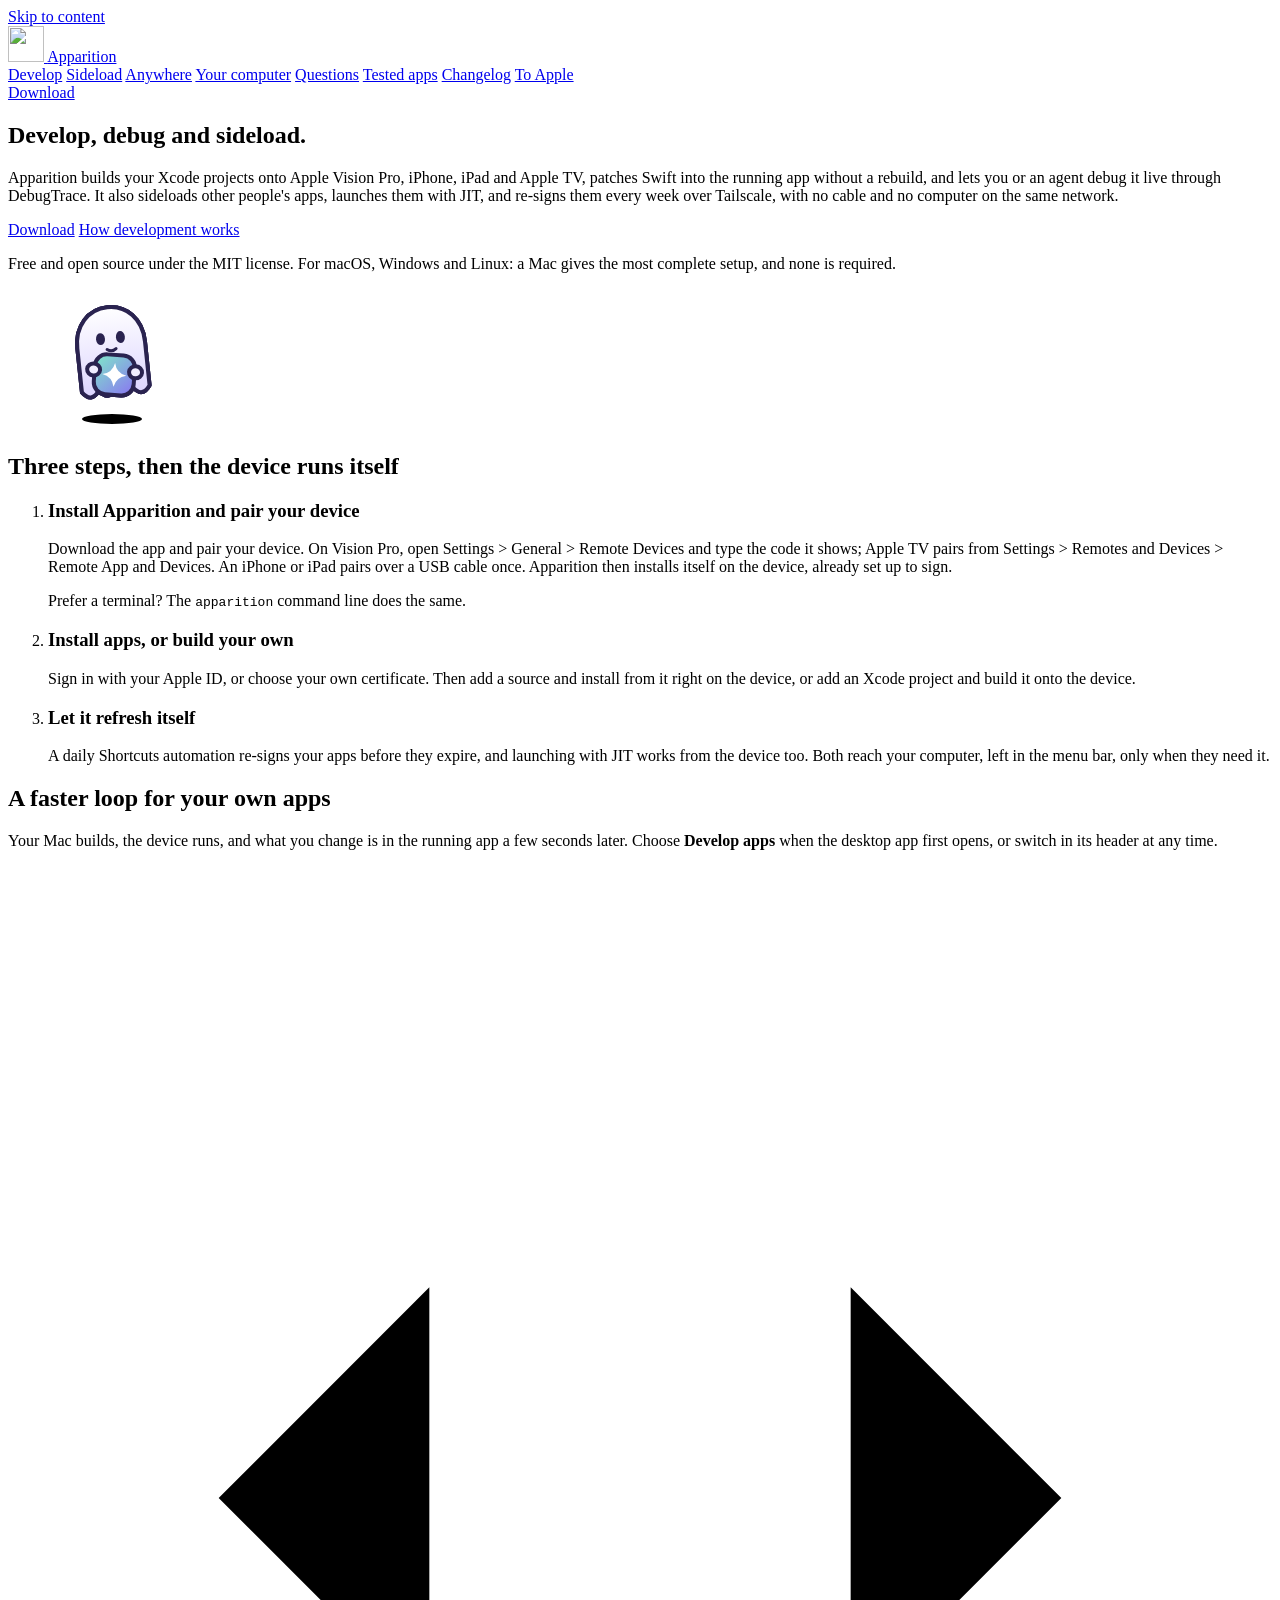
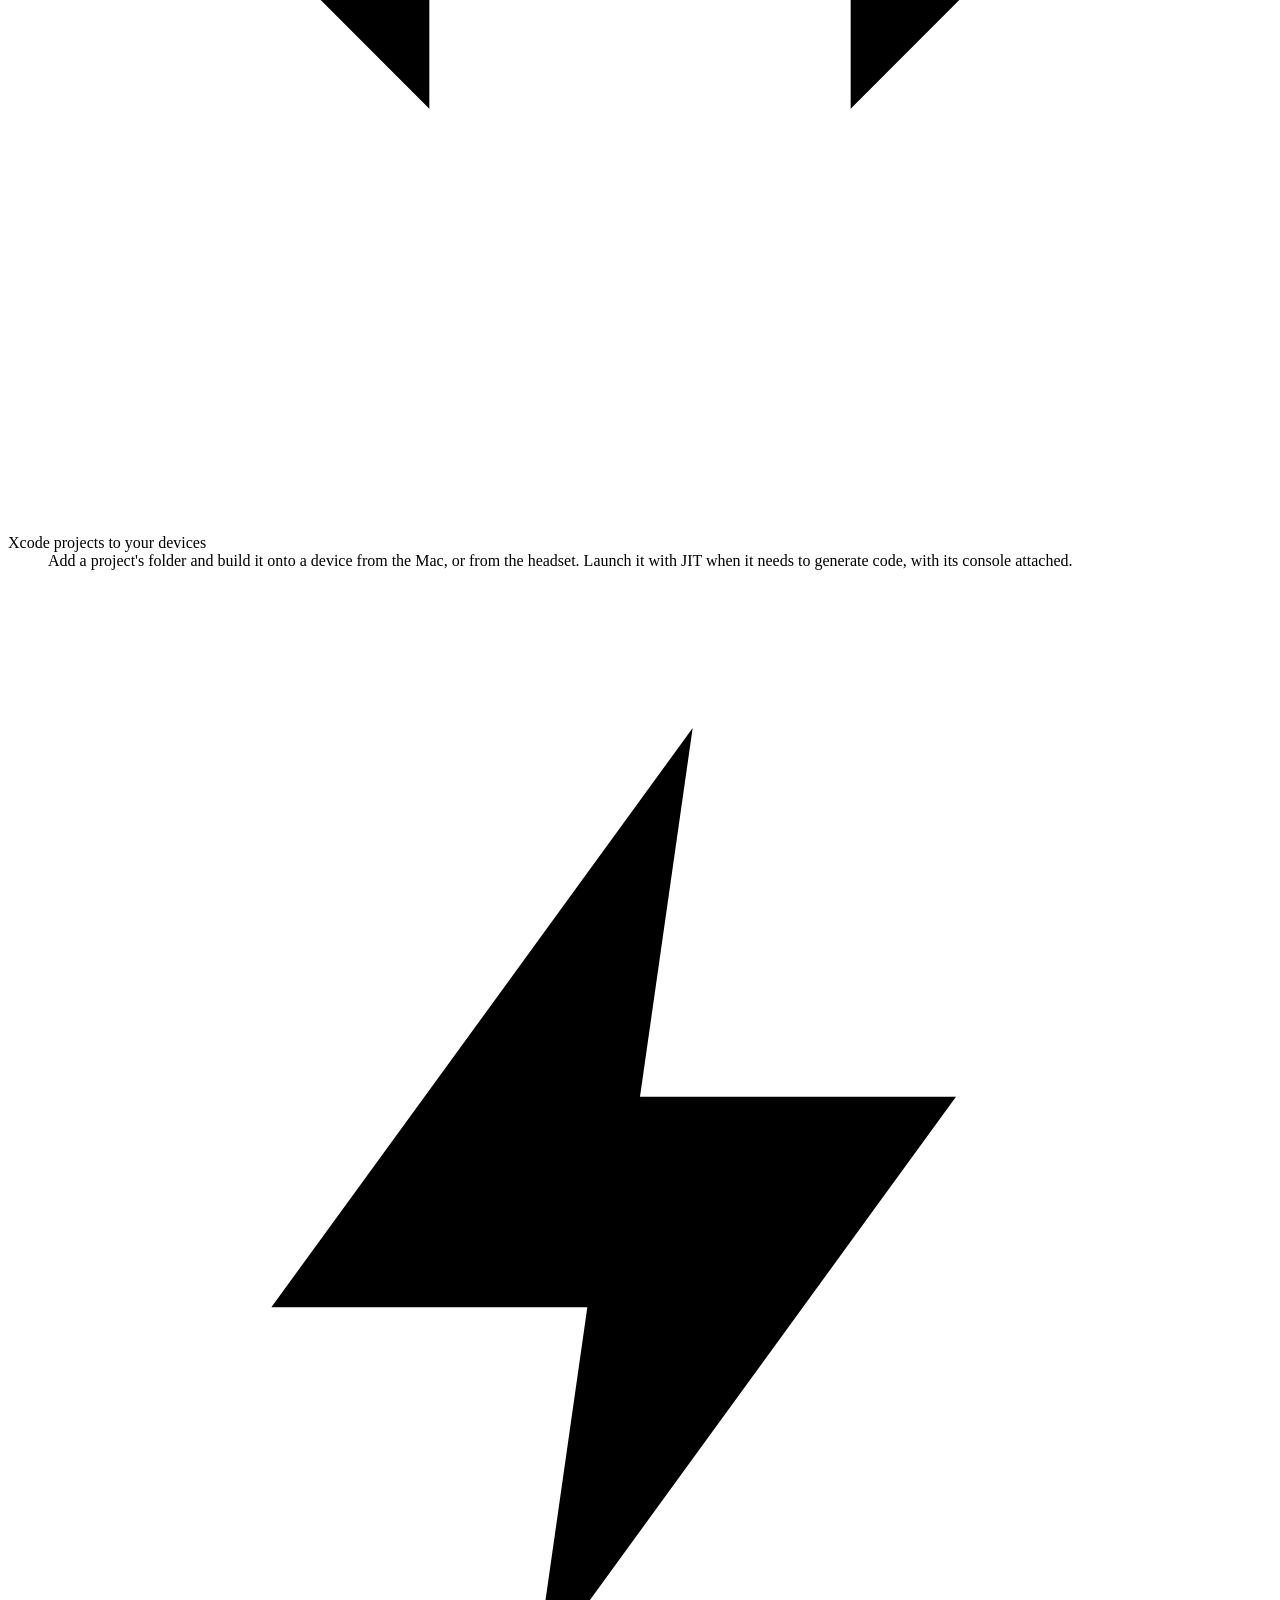
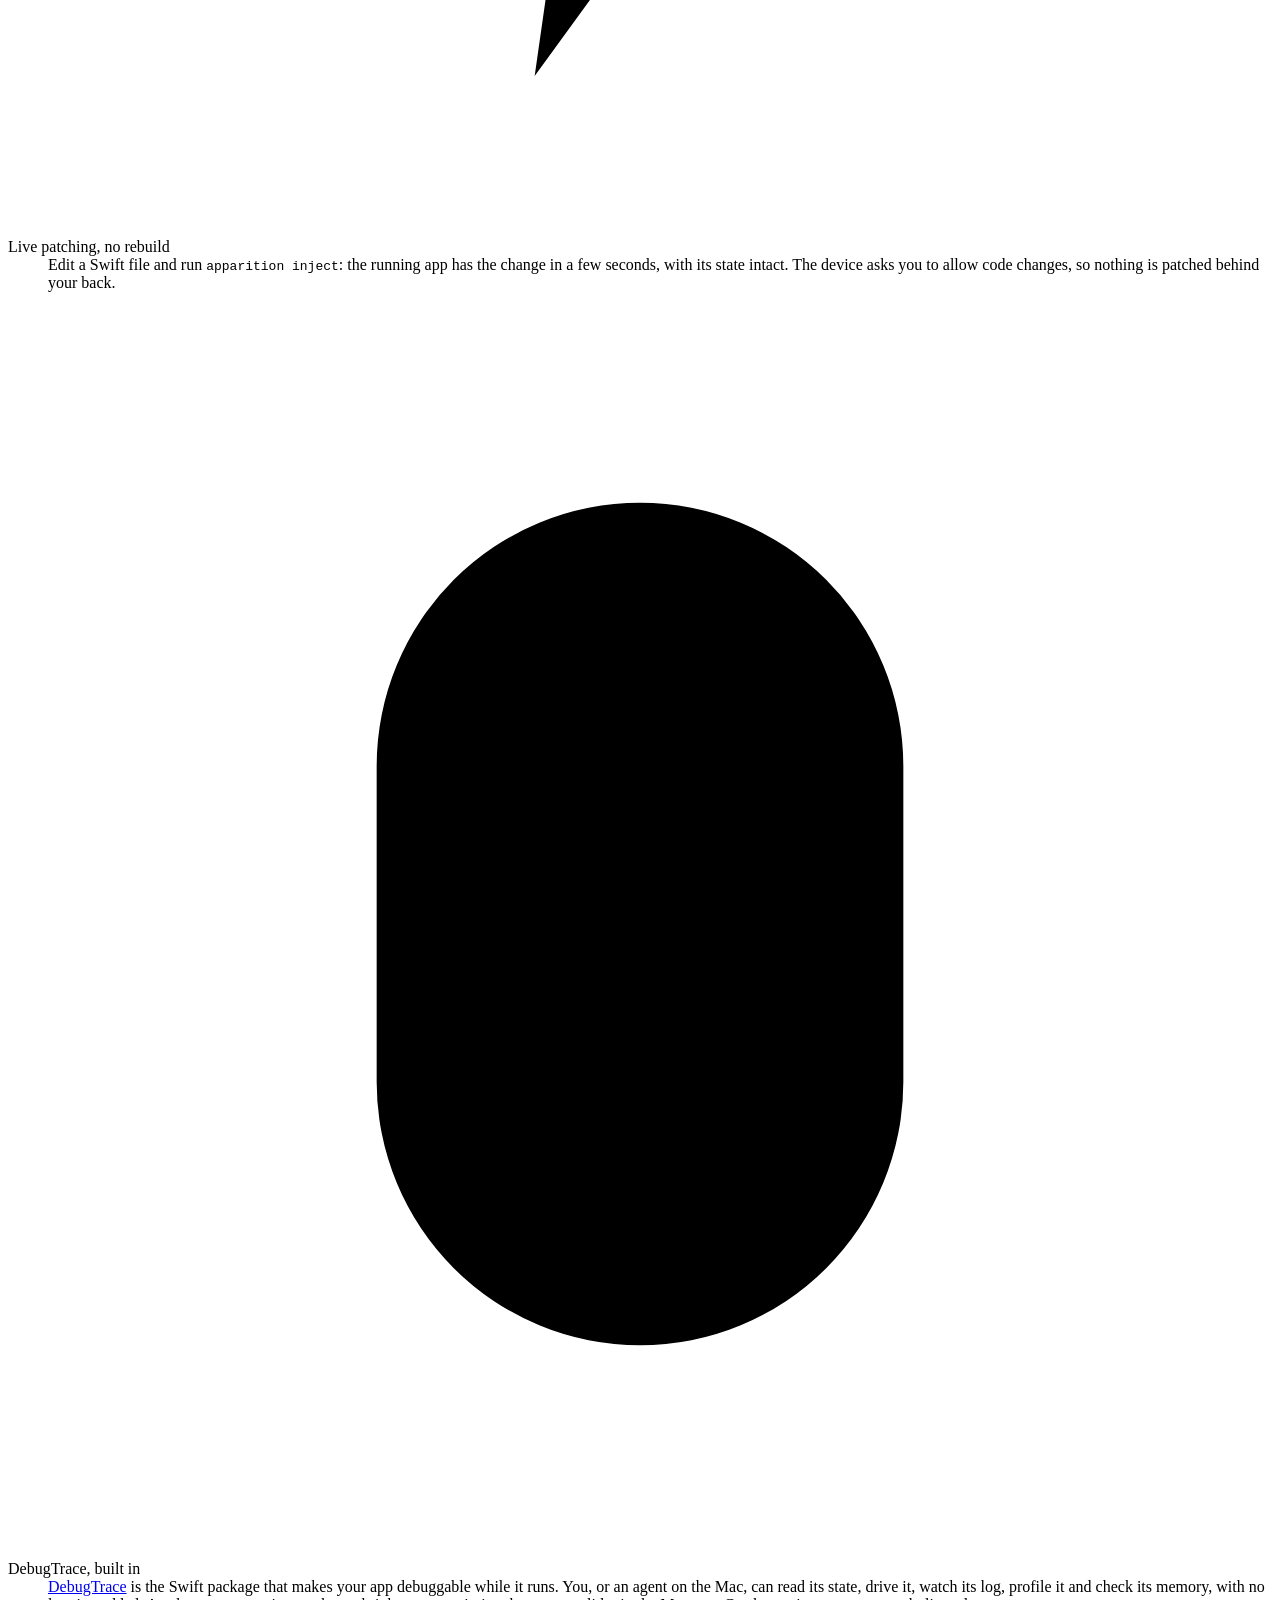
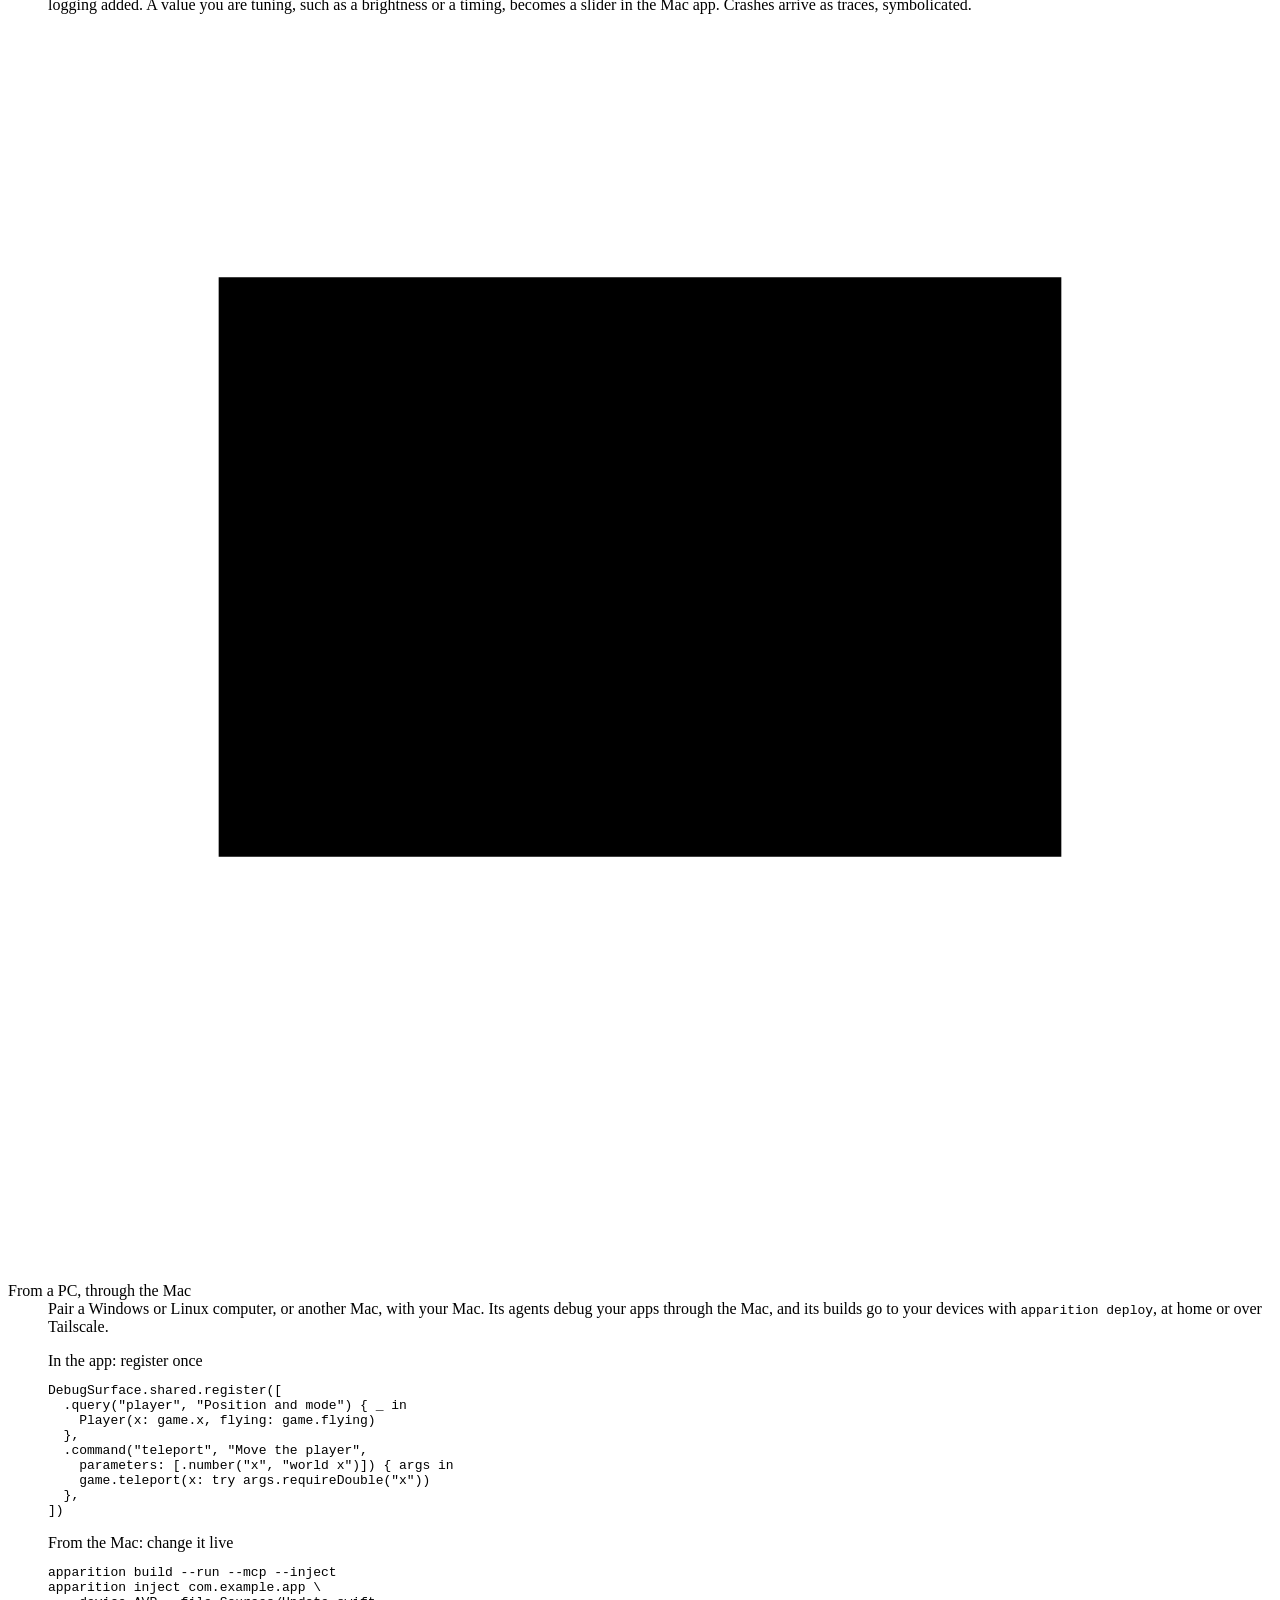
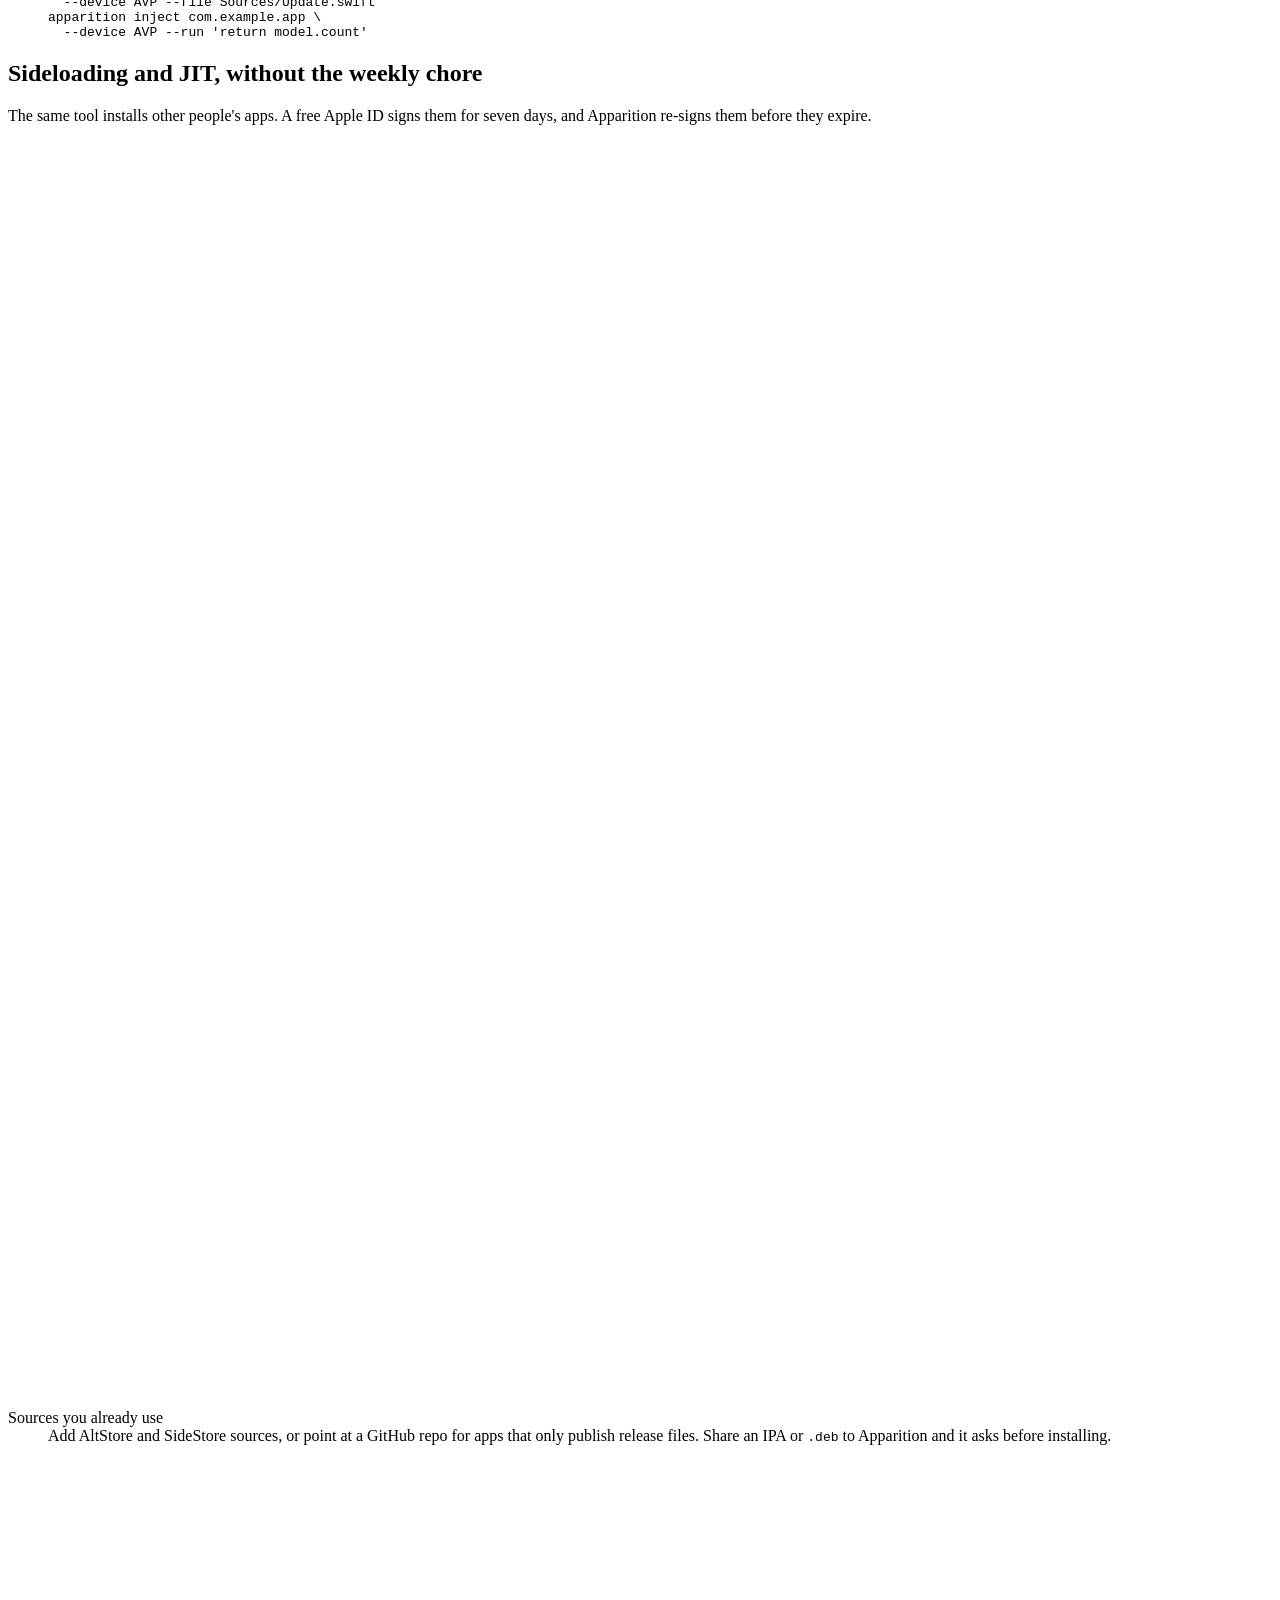
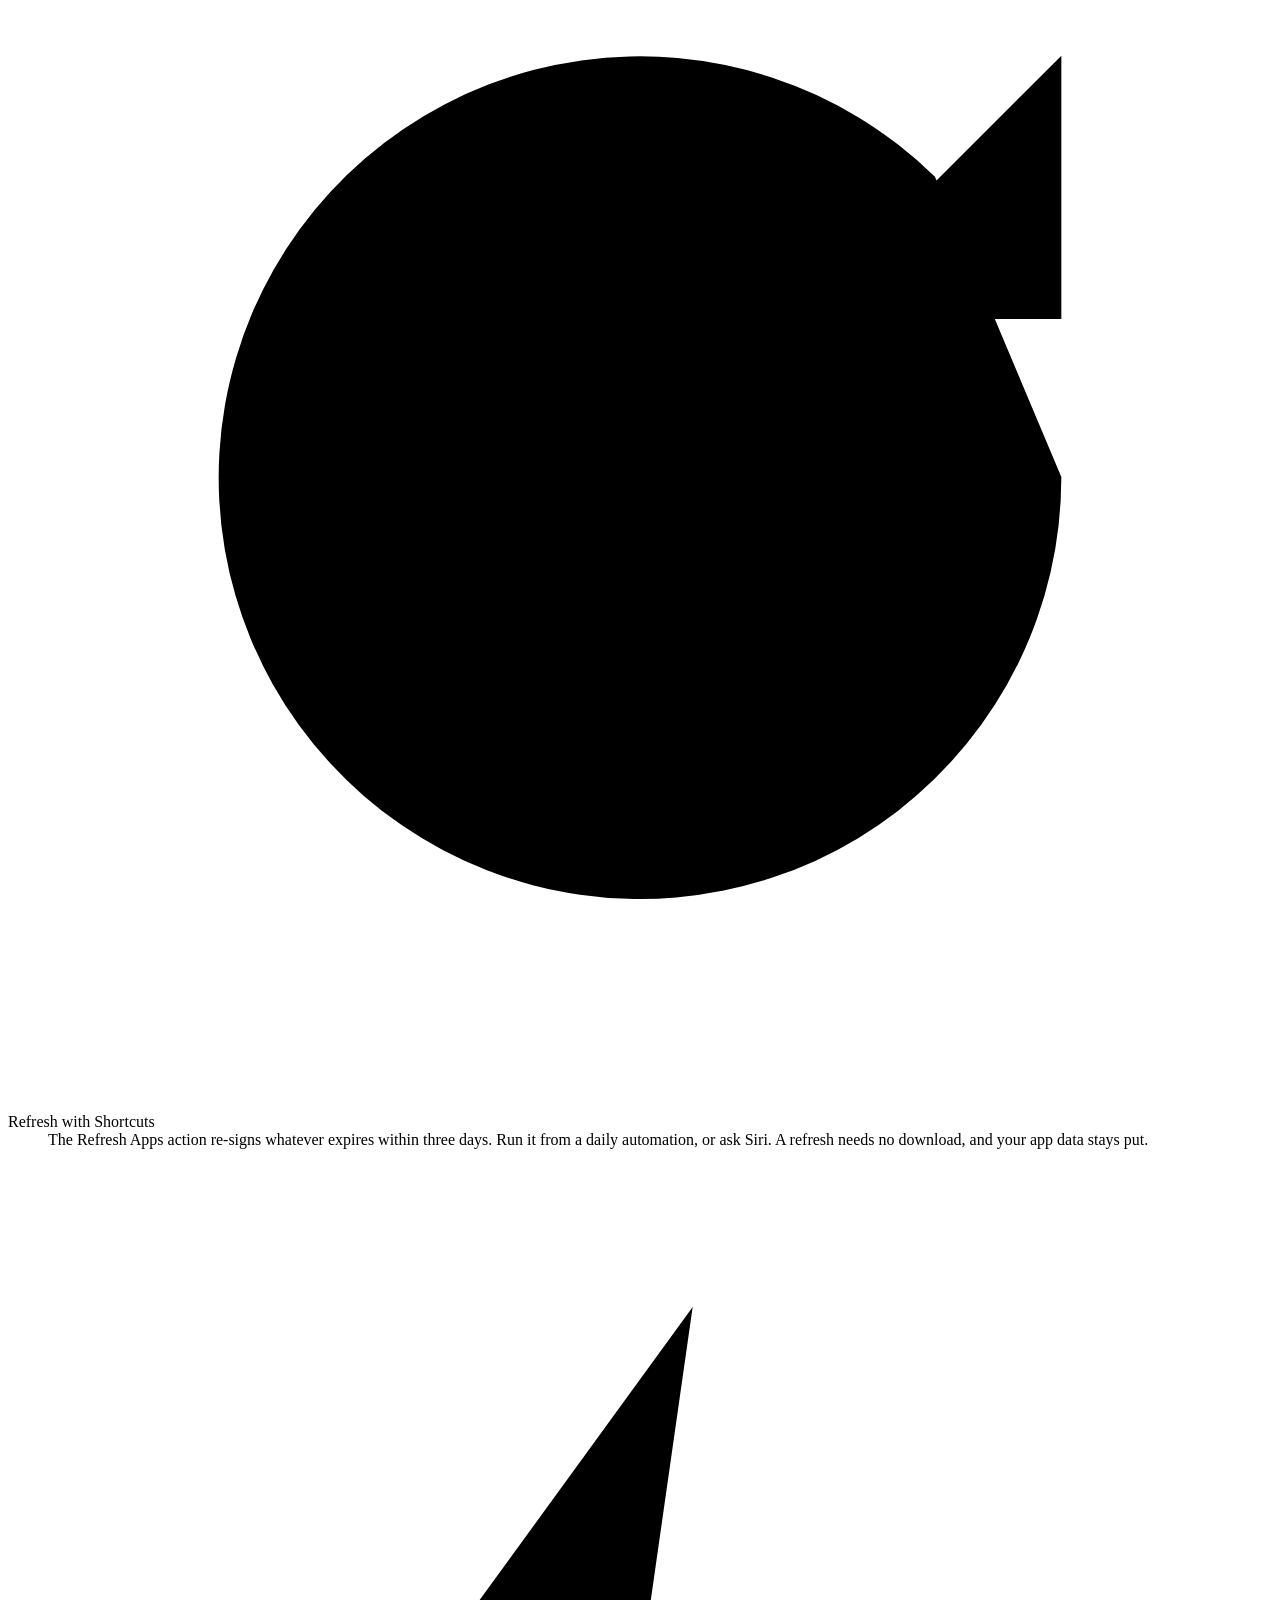
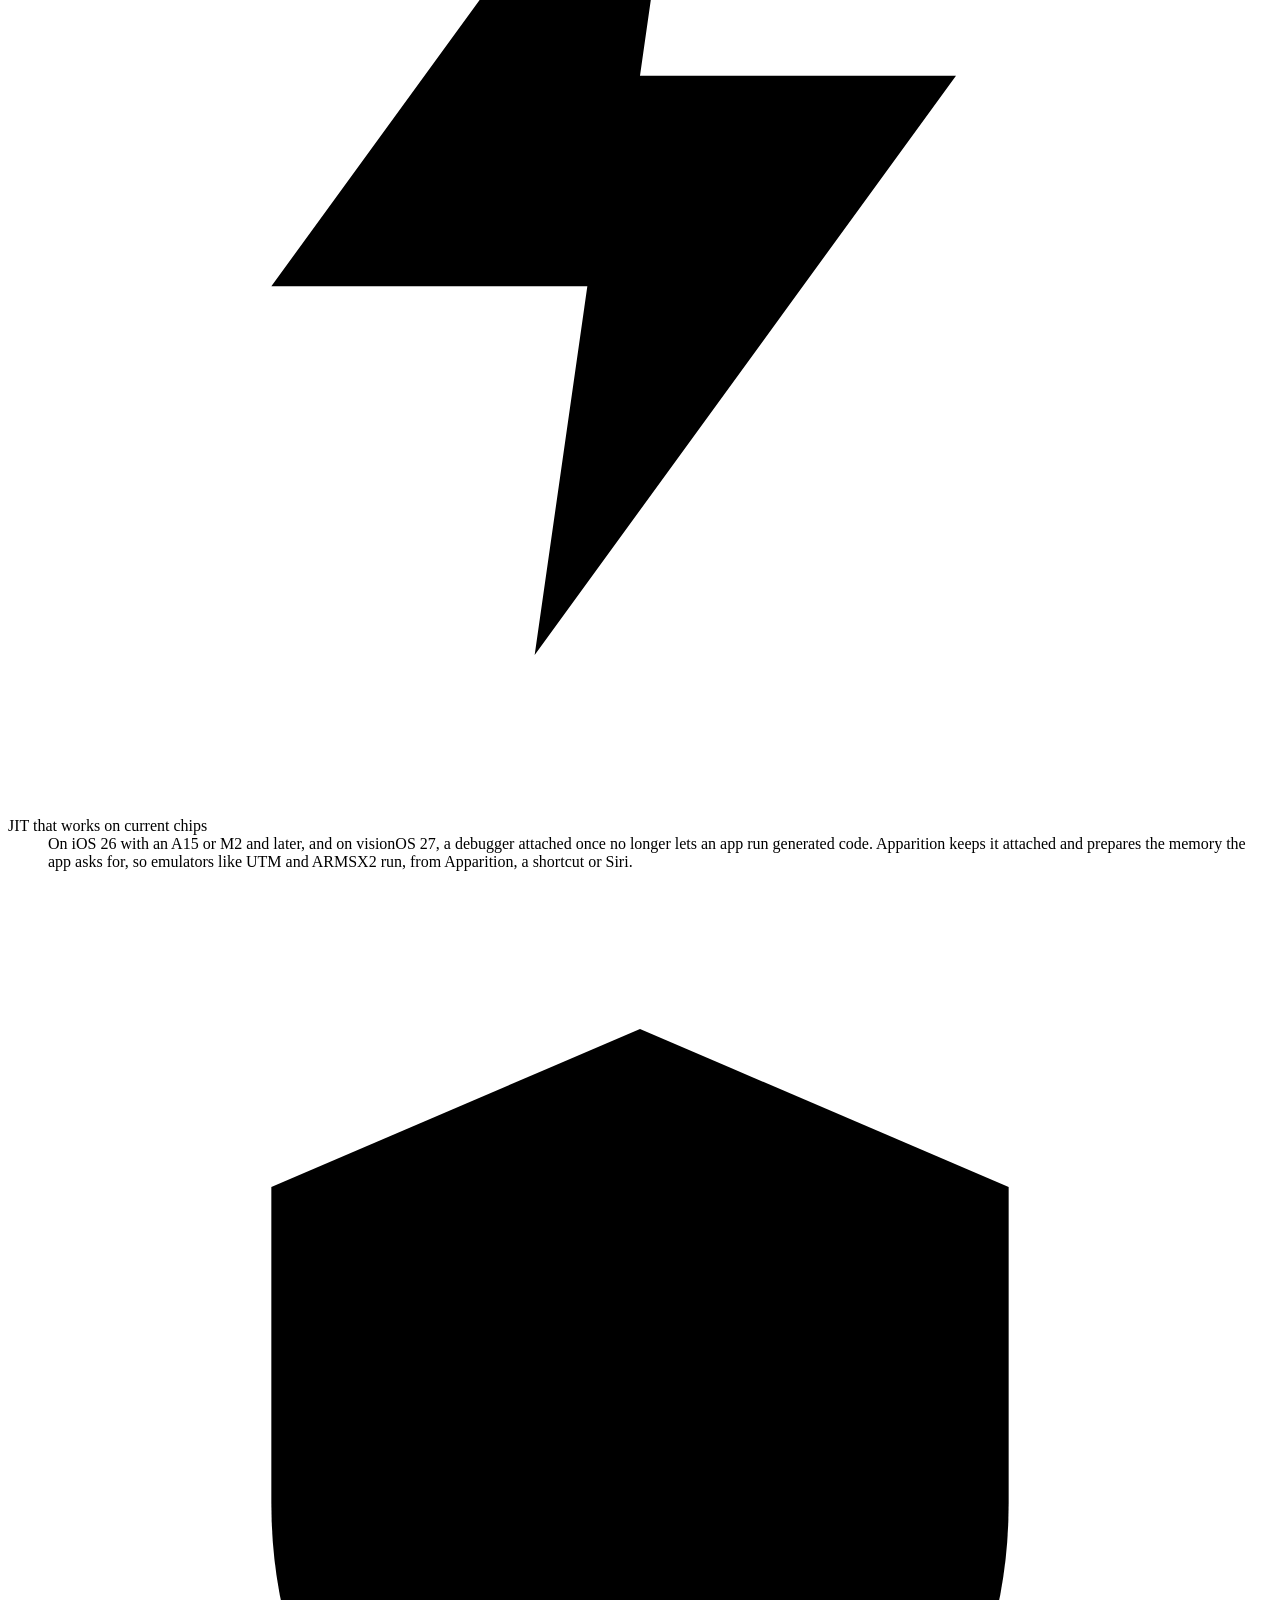
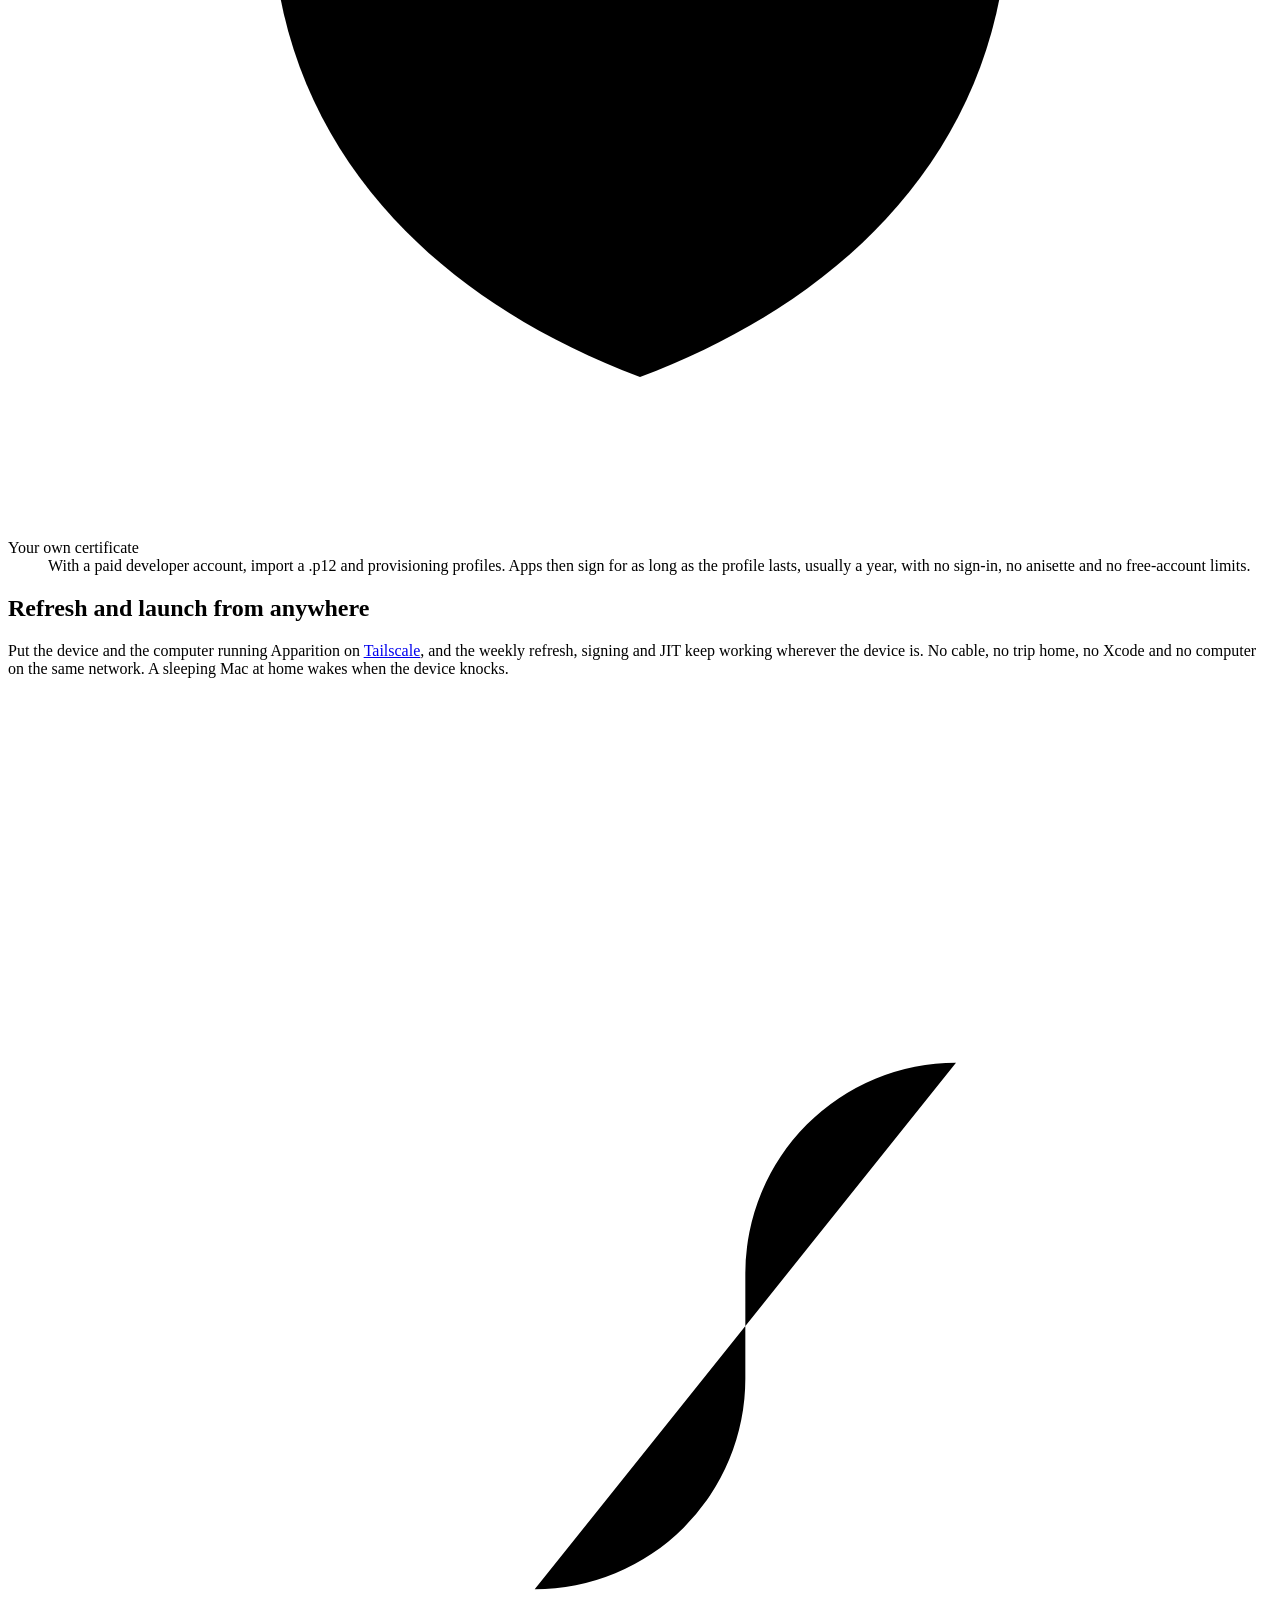
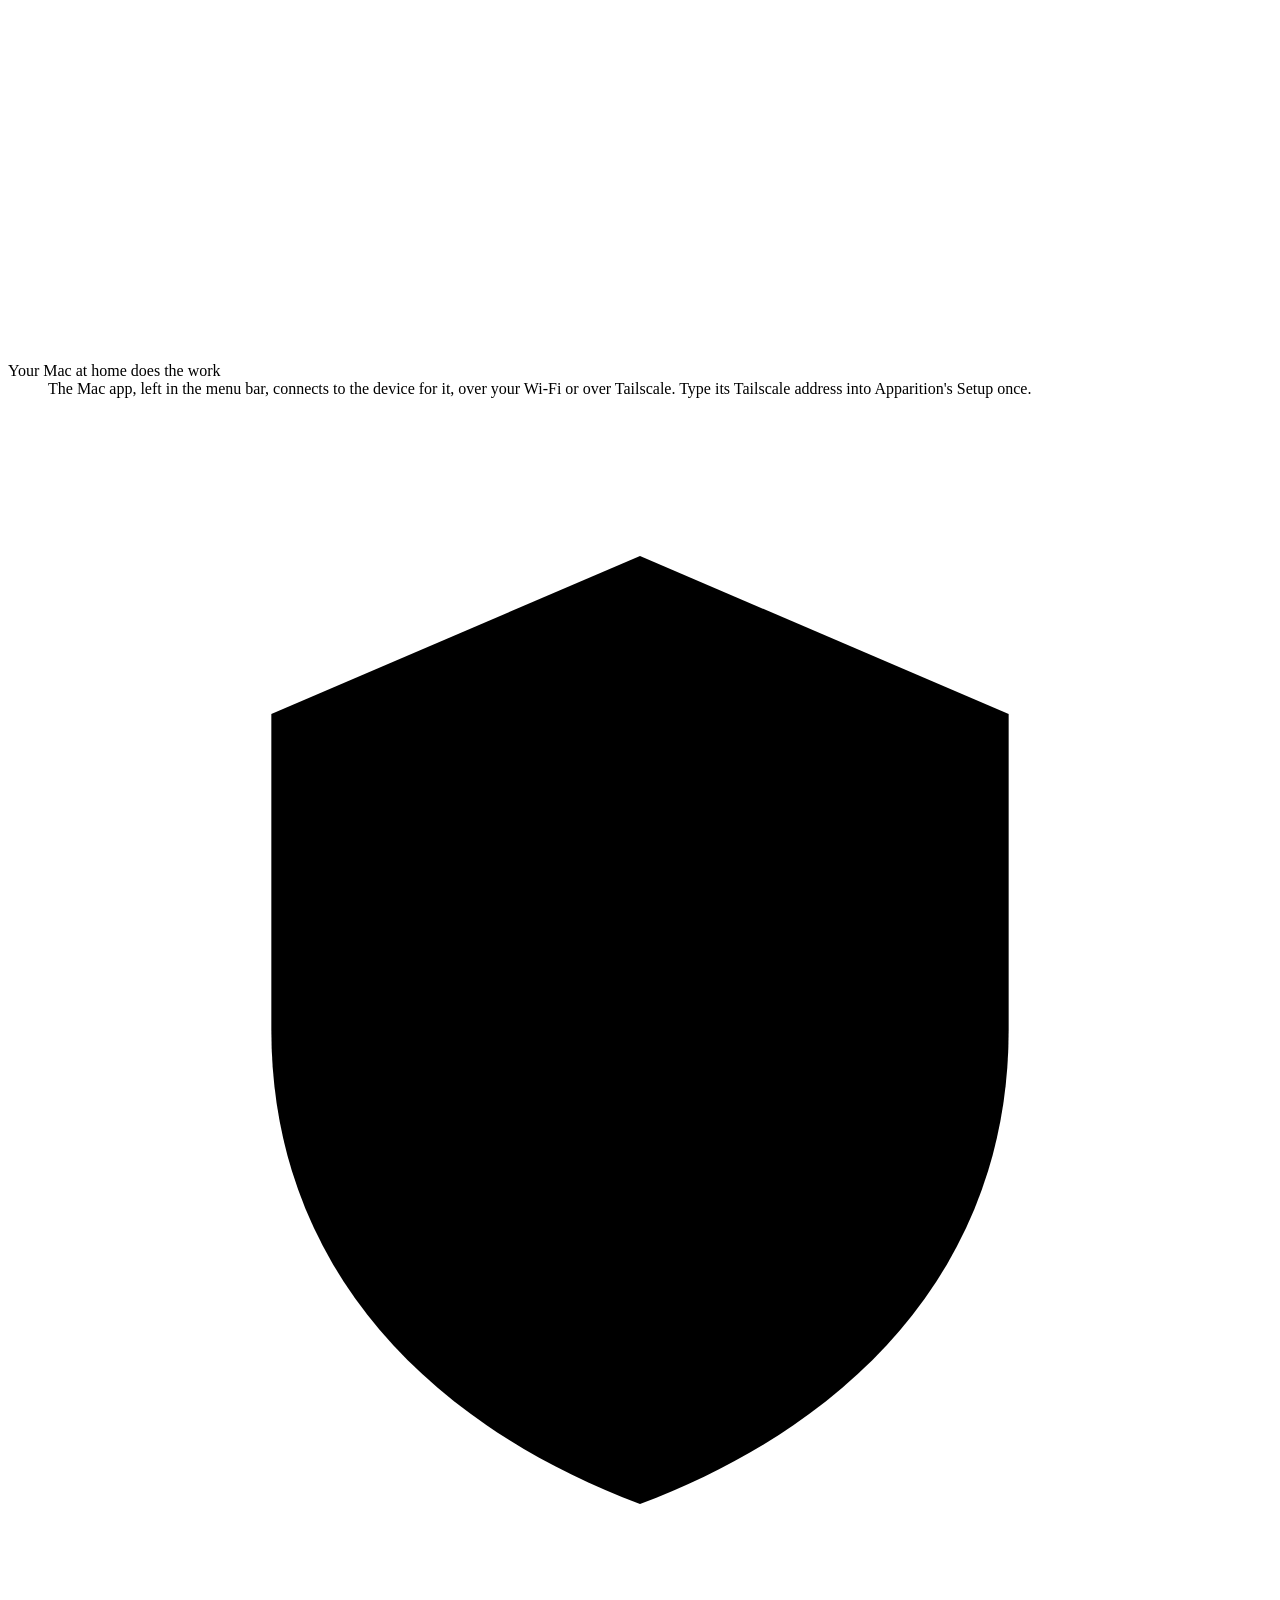
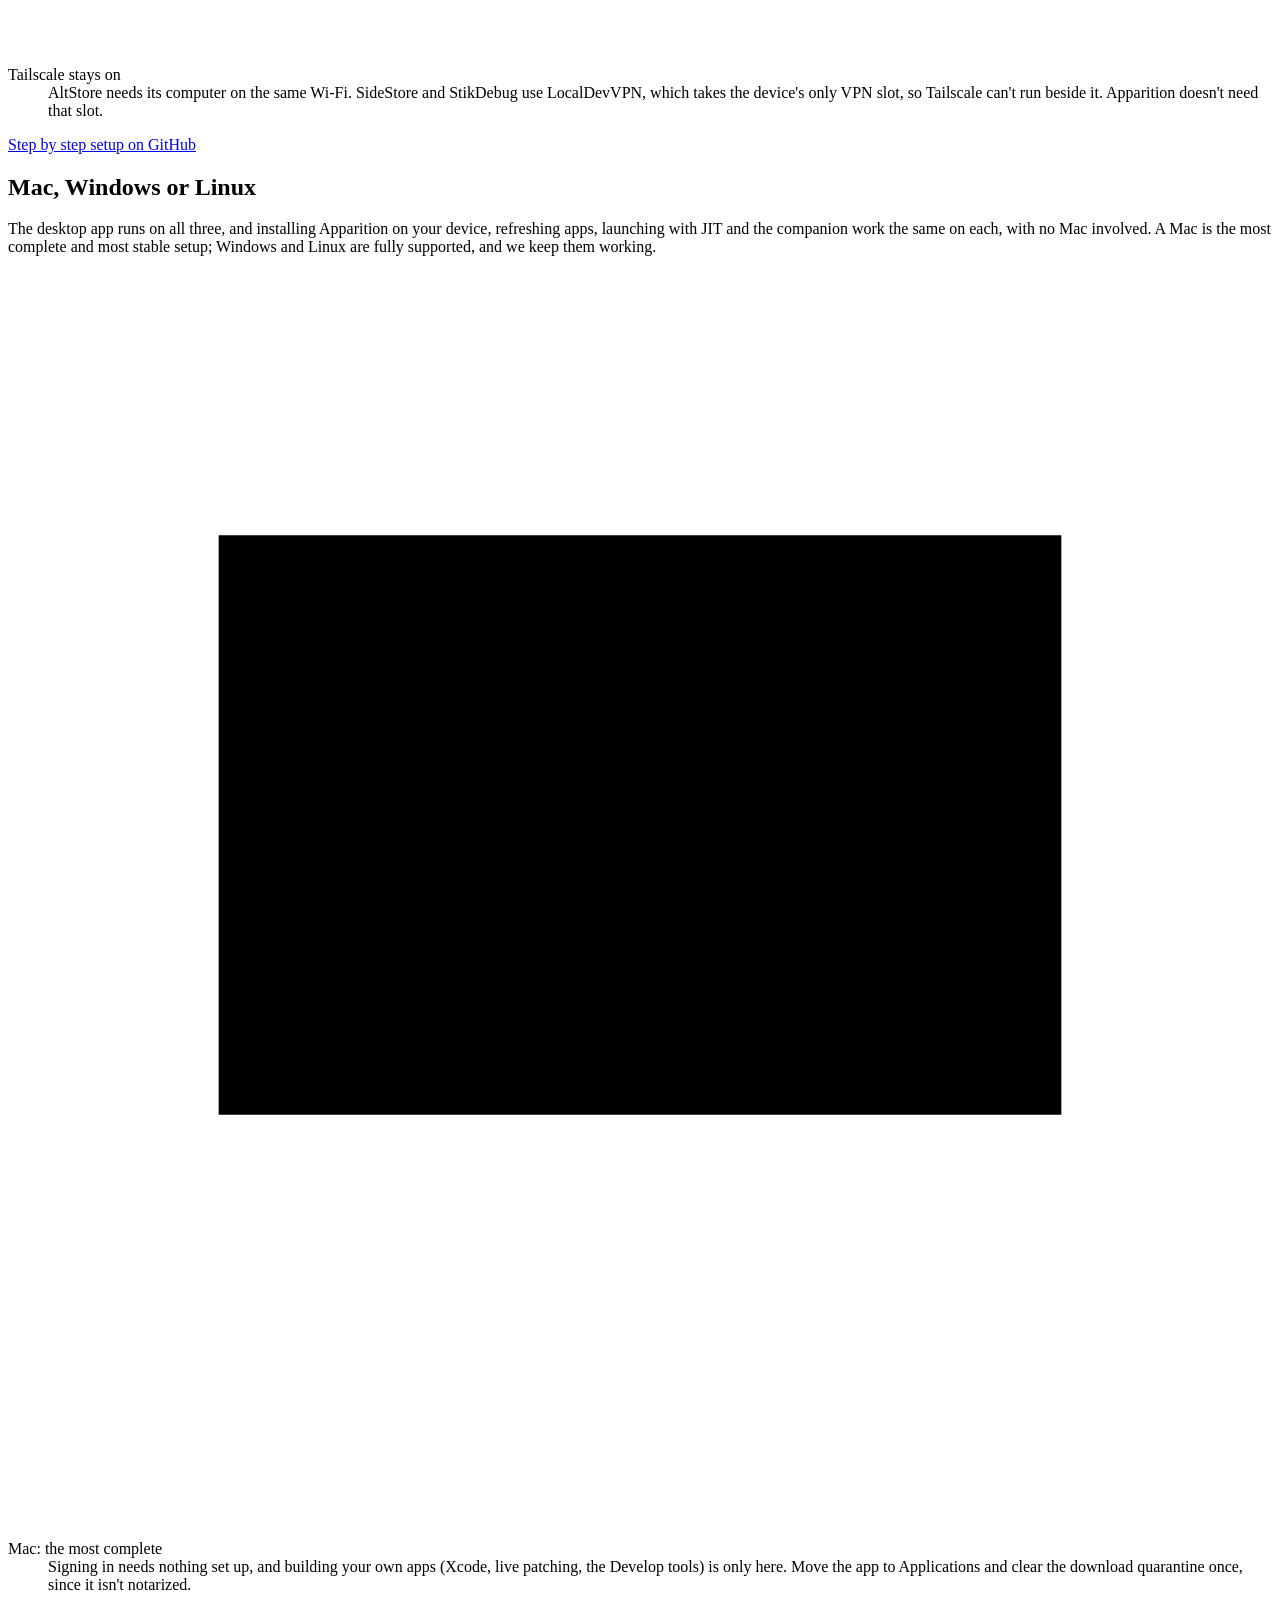
==== Website/index.html @ ac8442b9 "Put the section links behind a hamburger menu below 960px The nav had grown to eight links plus Down" ====
<!doctype html>
<html lang="en">
<head>
<meta charset="utf-8">
<meta name="viewport" content="width=device-width, initial-scale=1">
<title>Apparition: develop, debug and sideload</title>
<meta name="description" content="Apparition is an open-source developer tool for Apple Vision Pro, iPhone, iPad and Apple TV. Build your Xcode projects onto the device, patch Swift into the running app and debug it live with DebugTrace, then sideload apps, launch them with JIT and refresh them every week over Tailscale.">
<meta name="color-scheme" content="dark light">
<meta name="theme-color" content="#15122B" media="(prefers-color-scheme: dark)">
<meta name="theme-color" content="#EEEDF7" media="(prefers-color-scheme: light)">
<meta property="og:title" content="Apparition">
<meta property="og:description" content="Develop, debug and sideload on Vision Pro, iPhone, iPad and Apple TV: live patching, DebugTrace, JIT and weekly refreshes over Tailscale.">
<meta property="og:image" content="https://apparition.illixion.com/apple-touch-icon.png">
<meta property="og:url" content="https://apparition.illixion.com/">
<link rel="icon" href="/favicon.svg" type="image/svg+xml">
<link rel="icon" href="/favicon-32.png" type="image/png" sizes="32x32">
<link rel="apple-touch-icon" href="/apple-touch-icon.png">
<link rel="preload" href="/fonts/Fraunces-Soft.woff2" as="font" type="font/woff2" crossorigin>
<link rel="stylesheet" href="/site.css?v=d8b050d500">
<script src="/site.js?v=7a7fd050ee" defer></script>
<script src="https://stats.illixion.com/t.js" defer data-website-id="c73f2046-1853-4b76-8dfb-e9447638be04" data-domains="apparition.illixion.com"></script>
<script src="/engaged.js" defer></script>
</head>
<body>
<a class="skip" href="#main">Skip to content</a>

<header class="top">
  <a class="brand" href="/" aria-label="Apparition home">
    <img src="/logo.svg" alt="" width="36" height="36">
    <span>Apparition</span>
  </a>
  <div class="top-actions">
    <nav id="site-nav" aria-label="Sections">
      <a href="#develop">Develop</a>
      <a href="#sideload">Sideload</a>
      <a href="#anywhere">Anywhere</a>
      <a href="#computers">Your computer</a>
      <a href="#faq">Questions</a>
      <a href="https://github.com/illixion/Apparition/blob/main/docs/SUPPORTED_APPS.md">Tested apps</a>
      <a href="#changelog">Changelog</a>
      <a href="/apple-employees/">To Apple</a>
    </nav>
    <a class="nav-cta" href="#download">Download</a>
    <button class="menu-toggle" type="button" aria-label="Menu" aria-expanded="false" aria-controls="site-nav" hidden>
      <svg viewBox="0 0 24 24" width="22" height="22" aria-hidden="true" focusable="false"><path d="M4 7h16M4 12h16M4 17h16"/></svg>
    </button>
  </div>
</header>

<main id="main">
  <section class="hero" aria-labelledby="hero-title">
    <div class="hero-copy">
      <h1 id="hero-title">Develop, debug and sideload.</h1>
      <p class="lede">Apparition builds your Xcode projects onto Apple Vision Pro, iPhone, iPad and Apple TV, patches Swift into the running app without a rebuild, and lets you or an agent debug it live through DebugTrace. It also sideloads other people's apps, launches them with JIT, and re-signs them every week over Tailscale, with no cable and no computer on the same network.</p>
      <div class="hero-actions">
        <a class="button primary" href="#download">Download</a>
        <a class="button quiet" href="#develop">How development works</a>
      </div>
      <p class="fineprint">Free and open source under the MIT license. For macOS, Windows and Linux: a Mac gives the most complete setup, and none is required.</p>
    </div>

    <figure class="apparition" aria-hidden="true">
      <div class="aura"></div>
      <svg class="specter" viewBox="0 0 128 140" width="128" height="140" focusable="false">
        <defs>
          <linearGradient id="h-body" x1="0" y1="0" x2="0" y2="1">
            <stop offset="0" stop-color="#FFFFFF"/>
            <stop offset="1" stop-color="#DCD4FF"/>
          </linearGradient>
          <linearGradient id="h-icon" x1="0" y1="0" x2="1" y2="1">
            <stop offset="0" stop-color="#7FE9C8"/>
            <stop offset="1" stop-color="#8A74F2"/>
          </linearGradient>
          <g id="h-ghost" stroke="#2A2350" stroke-width="4" stroke-linejoin="round" stroke-linecap="round">
            <path fill="url(#h-body)" d="M30 100V56C30 33 45 18 64 18S98 33 98 56V100Q89.5 112 81 100Q72.5 112 64 100Q55.5 112 47 100Q38.5 112 30 100Z"/>
            <ellipse cx="54" cy="49" rx="4.5" ry="6" fill="#2A2350" stroke="none"/>
            <ellipse cx="74" cy="49" rx="4.5" ry="6" fill="#2A2350" stroke="none"/>
            <path d="M59.5 60Q64 63.5 68.5 60" fill="none" stroke-width="3"/>
            <g transform="rotate(10 64 86)">
              <rect x="44" y="66" width="40" height="40" rx="12" fill="url(#h-icon)"/>
              <path d="M64 74Q66 84 76 86Q66 88 64 98Q62 88 52 86Q62 84 64 74Z" fill="#FFFFFF" stroke="none"/>
              <ellipse cx="43" cy="82" rx="6.5" ry="6" fill="#F1EDFF"/>
              <ellipse cx="85" cy="82" rx="6.5" ry="6" fill="#F1EDFF"/>
            </g>
          </g>
        </defs>
        <ellipse class="floor" cx="64" cy="130" rx="30" ry="5"/>
        <g class="echo echo-2"><use href="#h-ghost" transform="rotate(-6 64 64)"/></g>
        <g class="echo echo-1"><use href="#h-ghost" transform="rotate(-6 64 64)"/></g>
        <g class="ghost"><use href="#h-ghost" transform="rotate(-6 64 64)"/></g>
      </svg>
    </figure>
  </section>

  <section id="how" class="how" aria-labelledby="how-title">
    <h2 id="how-title">Three steps, then the device runs itself</h2>
    <ol class="steps">
      <li>
        <h3>Install Apparition and pair your device</h3>
        <p>Download the app and pair your device. On Vision Pro, open Settings &gt; General &gt; Remote Devices and type the code it shows; Apple TV pairs from Settings &gt; Remotes and Devices &gt; Remote App and Devices. An iPhone or iPad pairs over a USB cable once. Apparition then installs itself on the device, already set up to sign.</p>
        <p class="aside">Prefer a terminal? The <code>apparition</code> command line does the same.</p>
      </li>
      <li>
        <h3>Install apps, or build your own</h3>
        <p>Sign in with your Apple ID, or choose your own certificate. Then add a source and install from it right on the device, or add an Xcode project and build it onto the device.</p>
      </li>
      <li>
        <h3>Let it refresh itself</h3>
        <p>A daily Shortcuts automation re-signs your apps before they expire, and launching with JIT works from the device too. Both reach your computer, left in the menu bar, only when they need it.</p>
      </li>
    </ol>
  </section>

  <section id="develop" class="develop" aria-labelledby="develop-title">
    <h2 id="develop-title">A faster loop for your own apps</h2>
    <p class="section-note">Your Mac builds, the device runs, and what you change is in the running app a few seconds later. Choose <strong>Develop apps</strong> when the desktop app first opens, or switch in its header at any time.</p>
    <dl class="feature-list">
      <div>
        <dt><svg class="glyph" viewBox="0 0 24 24" aria-hidden="true"><path d="m8 8-4 4 4 4M16 8l4 4-4 4M14 5l-4 14"/></svg>Xcode projects to your devices</dt>
        <dd>Add a project's folder and build it onto a device from the Mac, or from the headset. Launch it with JIT when it needs to generate code, with its console attached.</dd>
      </div>
      <div>
        <dt><svg class="glyph" viewBox="0 0 24 24" aria-hidden="true"><path d="M13 3 5 14h6l-1 7 8-11h-6z"/></svg>Live patching, no rebuild</dt>
        <dd>Edit a Swift file and run <code>apparition inject</code>: the running app has the change in a few seconds, with its state intact. The device asks you to allow code changes, so nothing is patched behind your back.</dd>
      </div>
      <div>
        <dt><svg class="glyph" viewBox="0 0 24 24" aria-hidden="true"><path d="M8 3h8M12 3v3M7 9a5 5 0 0 1 10 0v6a5 5 0 0 1-10 0zM3 11h4M17 11h4M3 17h4M17 17h4"/></svg>DebugTrace, built in</dt>
        <dd><a href="https://github.com/illixion/DebugTrace">DebugTrace</a> is the Swift package that makes your app debuggable while it runs. You, or an agent on the Mac, can read its state, drive it, watch its log, profile it and check its memory, with no logging added. A value you are tuning, such as a brightness or a timing, becomes a slider in the Mac app. Crashes arrive as traces, symbolicated.</dd>
      </div>
      <div>
        <dt><svg class="glyph" viewBox="0 0 24 24" aria-hidden="true"><path d="M4 5h16v11H4zM9 20h6M12 16v4"/></svg>From a PC, through the Mac</dt>
        <dd>Pair a Windows or Linux computer, or another Mac, with your Mac. Its agents debug your apps through the Mac, and its builds go to your devices with <code>apparition deploy</code>, at home or over Tailscale.</dd>
      </div>
    </dl>

    <div class="snippets">
      <figure>
        <figcaption>In the app: register once</figcaption>
<pre><code>DebugSurface.shared.register([
  .query("player", "Position and mode") { _ in
    Player(x: game.x, flying: game.flying)
  },
  .command("teleport", "Move the player",
    parameters: [.number("x", "world x")]) { args in
    game.teleport(x: try args.requireDouble("x"))
  },
])</code></pre>
      </figure>
      <figure>
        <figcaption>From the Mac: change it live</figcaption>
<pre><code>apparition build --run --mcp --inject
apparition inject com.example.app \
  --device AVP --file Sources/Update.swift
apparition inject com.example.app \
  --device AVP --run 'return model.count'</code></pre>
      </figure>
    </div>
  </section>

  <section id="sideload" class="features" aria-labelledby="sideload-title">
    <h2 id="sideload-title">Sideloading and JIT, without the weekly chore</h2>
    <p class="section-note">The same tool installs other people's apps. A free Apple ID signs them for seven days, and Apparition re-signs them before they expire.</p>
    <dl class="feature-list">
      <div>
        <dt><svg class="glyph" viewBox="0 0 24 24" aria-hidden="true"><path d="M4 6h16M4 12h16M4 18h10"/></svg>Sources you already use</dt>
        <dd>Add AltStore and SideStore sources, or point at a GitHub repo for apps that only publish release files. Share an IPA or <code>.deb</code> to Apparition and it asks before installing.</dd>
      </div>
      <div>
        <dt><svg class="glyph" viewBox="0 0 24 24" aria-hidden="true"><path d="M20 12a8 8 0 1 1-2.4-5.7M20 4v5h-5"/></svg>Refresh with Shortcuts</dt>
        <dd>The Refresh Apps action re-signs whatever expires within three days. Run it from a daily automation, or ask Siri. A refresh needs no download, and your app data stays put.</dd>
      </div>
      <div>
        <dt><svg class="glyph" viewBox="0 0 24 24" aria-hidden="true"><path d="M13 3 5 14h6l-1 7 8-11h-6z"/></svg>JIT that works on current chips</dt>
        <dd>On iOS 26 with an A15 or M2 and later, and on visionOS 27, a debugger attached once no longer lets an app run generated code. Apparition keeps it attached and prepares the memory the app asks for, so emulators like UTM and ARMSX2 run, from Apparition, a shortcut or Siri.</dd>
      </div>
      <div>
        <dt><svg class="glyph" viewBox="0 0 24 24" aria-hidden="true"><path d="M12 3l7 3v6c0 4.5-3 7.5-7 9-4-1.5-7-4.5-7-9V6z"/></svg>Your own certificate</dt>
        <dd>With a paid developer account, import a .p12 and provisioning profiles. Apps then sign for as long as the profile lasts, usually a year, with no sign-in, no anisette and no free-account limits.</dd>
      </div>
    </dl>
  </section>

  <section id="anywhere" class="anywhere" aria-labelledby="anywhere-title">
    <h2 id="anywhere-title">Refresh and launch from anywhere</h2>
    <p class="section-note">Put the device and the computer running Apparition on <a href="https://tailscale.com">Tailscale</a>, and the weekly refresh, signing and JIT keep working wherever the device is. No cable, no trip home, no Xcode and no computer on the same network. A sleeping Mac at home wakes when the device knocks.</p>
    <dl class="feature-list">
      <div>
        <dt><svg class="glyph" viewBox="0 0 24 24" aria-hidden="true"><path d="M3 17h7M14 7h7M10 17a4 4 0 0 0 4-4v-2a4 4 0 0 1 4-4"/></svg>Your Mac at home does the work</dt>
        <dd>The Mac app, left in the menu bar, connects to the device for it, over your Wi-Fi or over Tailscale. Type its Tailscale address into Apparition's Setup once.</dd>
      </div>
      <div>
        <dt><svg class="glyph" viewBox="0 0 24 24" aria-hidden="true"><path d="M12 3l7 3v6c0 4.5-3 7.5-7 9-4-1.5-7-4.5-7-9V6z"/></svg>Tailscale stays on</dt>
        <dd>AltStore needs its computer on the same Wi-Fi. SideStore and StikDebug use LocalDevVPN, which takes the device's only VPN slot, so Tailscale can't run beside it. Apparition doesn't need that slot.</dd>
      </div>
    </dl>
    <p class="mac-note"><a href="https://github.com/illixion/Apparition#away-from-home-over-tailscale">Step by step setup on GitHub</a></p>
  </section>

  <section id="computers" class="computers" aria-labelledby="computers-title">
    <h2 id="computers-title">Mac, Windows or Linux</h2>
    <p class="section-note">The desktop app runs on all three, and installing Apparition on your device, refreshing apps, launching with JIT and the companion work the same on each, with no Mac involved. A Mac is the most complete and most stable setup; Windows and Linux are fully supported, and we keep them working.</p>
    <dl class="feature-list">
      <div>
        <dt><svg class="glyph" viewBox="0 0 24 24" aria-hidden="true"><path d="M4 5h16v11H4zM9 20h6M12 16v4"/></svg>Mac: the most complete</dt>
        <dd>Signing in needs nothing set up, and building your own apps (Xcode, live patching, the Develop tools) is only here. Move the app to Applications and clear the download quarantine once, since it isn't notarized.</dd>
      </div>
      <div>
        <dt><svg class="glyph" viewBox="0 0 24 24" aria-hidden="true"><path d="M4 5h16v11H4zM9 20h6M12 16v4"/></svg>Windows</dt>
        <dd>Download the zip, unzip it to a folder you can write to and open <code>Apparition.exe</code>; SmartScreen may ask you to choose More info, then Run anyway. For an iPhone or iPad over USB, install Apple Devices (or iTunes) first; a Vision Pro or Apple TV pairs over Wi-Fi. To sign in with a free Apple ID with no Mac, give a third-party anisette server's address; or pair with a Mac running Apparition. A paid account's certificate needs neither. Windows on ARM works too.</dd>
      </div>
      <div>
        <dt><svg class="glyph" viewBox="0 0 24 24" aria-hidden="true"><path d="M4 5h16v11H4zM9 20h6M12 16v4"/></svg>Linux</dt>
        <dd>Download the .deb (Debian, Ubuntu) or the AppImage for your CPU, x64 or ARM64. For an iPhone or iPad over USB, install and start <code>usbmuxd</code>. To sign in with a free Apple ID with no Mac, Apparition's own Android anisette needs nothing set up; or give a third-party server's address, or pair with a Mac.</dd>
      </div>
    </dl>
    <div class="qa">
      <details>
        <summary>Can I develop my own apps without a Mac?</summary>
        <p>Building with Xcode and live patching need a Mac. <a href="https://github.com/xtool-org/xtool">xtool</a> builds on Linux, and on Windows through WSL, and <code>apparition deploy</code> installs the result from the PC. A PC can also pair with a Mac, whose Xcode builds and whose agents debug your apps.</p>
      </details>
    </div>
  </section>

  <section id="mac" class="mac" aria-labelledby="mac-title">
    <h2 id="mac-title">Signing in with a free Apple ID: we recommend your own Mac</h2>
    <p class="section-note">Since October 2026, Apple gives free-account signing only to a sign-in that ends as a Mac's, and it checks the anisette, the data that identifies the computer, closely. We recommend taking it from a Mac you own, as Xcode does: no one can take it away, nothing about your sign-in goes to a third party, and it behaves as Apple's own tools do. It is a recommendation, not a requirement: on macOS and Linux, Apparition can also make its own Android anisette, which passed a full sign-in on 12 November 2026, and third-party servers still work.</p>
    <dl class="feature-list">
      <div>
        <dt><svg class="glyph" viewBox="0 0 24 24" aria-hidden="true"><path d="M4 5h16v11H4zM9 20h6M12 16v4"/></svg>A Mac on macOS 26 or earlier: the best</dt>
        <dd>It needs no setup and no change to the Mac's security, and your other Apple devices get the usual sign-in push, with SMS offered too. Tested on an Intel MacBook on macOS 15.8, and confirmed on a stock macOS 26 guest. Intel Macs never get macOS 27, so an old Intel MacBook left awake makes a good always-on companion.</dd>
      </div>
      <div>
        <dt><svg class="glyph" viewBox="0 0 24 24" aria-hidden="true"><path d="M8 12h8M12 8v8M4 6a2 2 0 0 1 2-2h12a2 2 0 0 1 2 2v12a2 2 0 0 1-2 2H6a2 2 0 0 1-2-2z"/></svg>macOS 27: a small VM</dt>
        <dd>On macOS 27, the Mac keeps its anisette to itself. On an Apple-silicon Mac, Apparition makes a small macOS 26 virtual machine for it: one button, no administrator password, no security cost to the Mac you use. The limit: a VM's sign-ins confirm by SMS only, with no push to your devices.</dd>
      </div>
      <div>
        <dt><svg class="glyph" viewBox="0 0 24 24" aria-hidden="true"><path d="M12 3l7 3v6c0 4.5-3 7-7 9-4-2-7-4.500-7-9V6z"/><path d="M9 9l6 6M15 9l-6 6"/></svg>macOS 27 with SIP and AMFI off</dt>
        <dd>Should work on real hardware, and should get the device push, though we haven't tested it. It lowers the Mac's security, Apparition doesn't do it for you, and we don't recommend it on a Mac you use for anything else.</dd>
      </div>
      <div>
        <dt><svg class="glyph" viewBox="0 0 24 24" aria-hidden="true"><path d="M7 4h10v16H7zM10 17h4"/></svg>Apparition's own Android anisette</dt>
        <dd>On macOS and Linux with no Mac at all, and nothing to install or run: Apparition fetches Apple Music's Android libraries from Apple on first use and runs them itself. Apple has turned this kind of anisette away before and let it back, so it can stop working. It serves sign-ins on that computer; your devices' refreshes through the companion still need a Mac's anisette or a third-party server. Not on Windows.</dd>
      </div>
      <div>
        <dt><svg class="glyph" viewBox="0 0 24 24" aria-hidden="true"><path d="M3 17h7M14 7h7M10 17a4 4 0 0 0 4-4v-2a4 4 0 0 1 4-4"/></svg>A third-party anisette server</dt>
        <dd>Still works, on any computer with no Mac at all. Give the address of any anisette v3 server in Settings and use Check server to see what it serves. We don't provide or recommend one, so you trust whoever runs it, and Apple decides what it accepts: a public Android-based server passed a full sign-in on 12 November 2026.</dd>
      </div>
    </dl>

    <div class="qa">
      <details>
        <summary>Works with any computer, or none</summary>
        <p>Installing, refreshing, launching with JIT and the companion run on macOS, Windows and Linux, with no Mac. For a free Apple ID's sign-in, a Windows computer pairs with a Mac running Apparition or uses a third-party anisette server's address; a Mac or Linux computer can also use Apparition's own. On iPhone, iPad and Vision Pro, LocalDevVPN can stand in for the companion with no computer at all, though it takes the device's only VPN slot.</p>
      </details>
    </div>
  </section>

  <section id="faq" class="faq" aria-labelledby="faq-title">
    <h2 id="faq-title">Questions</h2>
    <div class="qa">
      <details open>
        <summary>What do I need?</summary>
        <p>An Apple Vision Pro, iPhone, iPad or Apple TV, and a computer to install Apparition: a Mac, a Windows PC or a Linux machine. To sign apps you need an Apple ID (a spare free one is best) or your own developer certificate, and for a free Apple ID an anisette source: a Mac you own, Apparition's own Android anisette on macOS or Linux, or a third-party server. Building your own apps needs Xcode on a Mac.</p>
      </details>
      <details>
        <summary>What is DebugTrace, and do I have to use it?</summary>
        <p>It's a separate open-source Swift package, <a href="https://github.com/illixion/DebugTrace">DebugTrace</a>, that you link into an app you build. Apparition installs and refreshes any app without it. The live debugging, tuning and trace features need it.</p>
      </details>
      <details>
        <summary>Which apps work?</summary>
        <p>Apparition signs any IPA, and any <code>.deb</code> package that holds an app, such as Kodi's. Whether an app then runs depends on the app. We keep a <a href="https://github.com/illixion/Apparition/blob/main/docs/SUPPORTED_APPS.md">list of the apps we've run ourselves</a> (UTM, ARMSX2, Madeira, Kodi, Provenance and more), including the ones that need a caveat. If one you want fails, <a href="https://github.com/illixion/Apparition/issues/new?template=app_support.yml">tell us</a>.</p>
      </details>
      <details>
        <summary>What are the limits of a free Apple ID?</summary>
        <p>Apple allows 3 sideloaded apps per device, 10 App IDs per week and two certificates on a free account, and apps have to be re-signed every 7 days, which is why Apparition refreshes them. At the 3-app limit, Apparition shows what's installed and lets you remove one. A paid developer certificate lifts these limits.</p>
      </details>
      <details>
        <summary>Signing in fails with error -80045. What now?</summary>
        <p>Since 12 October 2026 Apple refuses sign-ins whose anisette doesn't match the device they claim to be, which broke most sideloaders. Apparition claims what its anisette really is, so it handles it. A sign-in from a computer Apple hasn't seen asks for a 2FA code: a push to your other devices when the anisette is a real Mac's, or SMS to your trusted number when it comes from a VM.</p>
      </details>
      <details>
        <summary>My Apple ID uses security keys. Can I still use it?</summary>
        <p>Not for signing. Create a separate free Apple ID for sideloading and sign in with that.</p>
      </details>
      <details>
        <summary>Will my apps refresh on their own?</summary>
        <p>Apparition asks the system for background time, but that isn't dependable. A daily Shortcuts automation is: pick a time you usually use the device, add Refresh Apps, and turn on Remember password. When a refresh can't run, the action says why.</p>
      </details>
      <details>
        <summary>macOS says Apparition can't be opened.</summary>
        <p>It isn't notarized by Apple, so macOS blocks it until you clear the download quarantine. Move Apparition to Applications, then run this in Terminal:</p>
        <p><code>xattr -dr com.apple.quarantine /Applications/Apparition.app</code></p>
        <p>Or open it once, then click Open Anyway in System Settings &gt; Privacy &amp; Security. Windows may show a SmartScreen warning for the same reason: choose More info, then Run anyway.</p>
      </details>
    </div>
  </section>

  <section id="download" class="download" aria-labelledby="download-title">
    <h2 id="download-title">Download</h2>
    <div id="release" class="release" aria-live="polite">
      <p class="release-status">Looking for the latest release…</p>
      <noscript><p class="release-status">Turn on JavaScript to see downloads, or find them on <a href="https://github.com/illixion/Apparition">GitHub</a>.</p></noscript>
    </div>
  </section>

  <!-- Filled from /release.json by site.js, which shows it only when there are releases. -->
  <section id="changelog" class="changelog" aria-labelledby="changelog-title" hidden>
    <h2 id="changelog-title">Changelog</h2>
    <div id="changelog-list"></div>
  </section>
</main>

<footer class="foot">
  <p class="foot-brand"><img src="/logo.svg" alt="" width="24" height="24"> Apparition is open source under the MIT license.</p>
  <p><a href="https://github.com/illixion/Apparition">Source on GitHub</a></p>
  <p class="foot-legal">Not affiliated with Apple. Apple Vision Pro and visionOS are trademarks of Apple Inc.</p>
</footer>
</body>
</html>
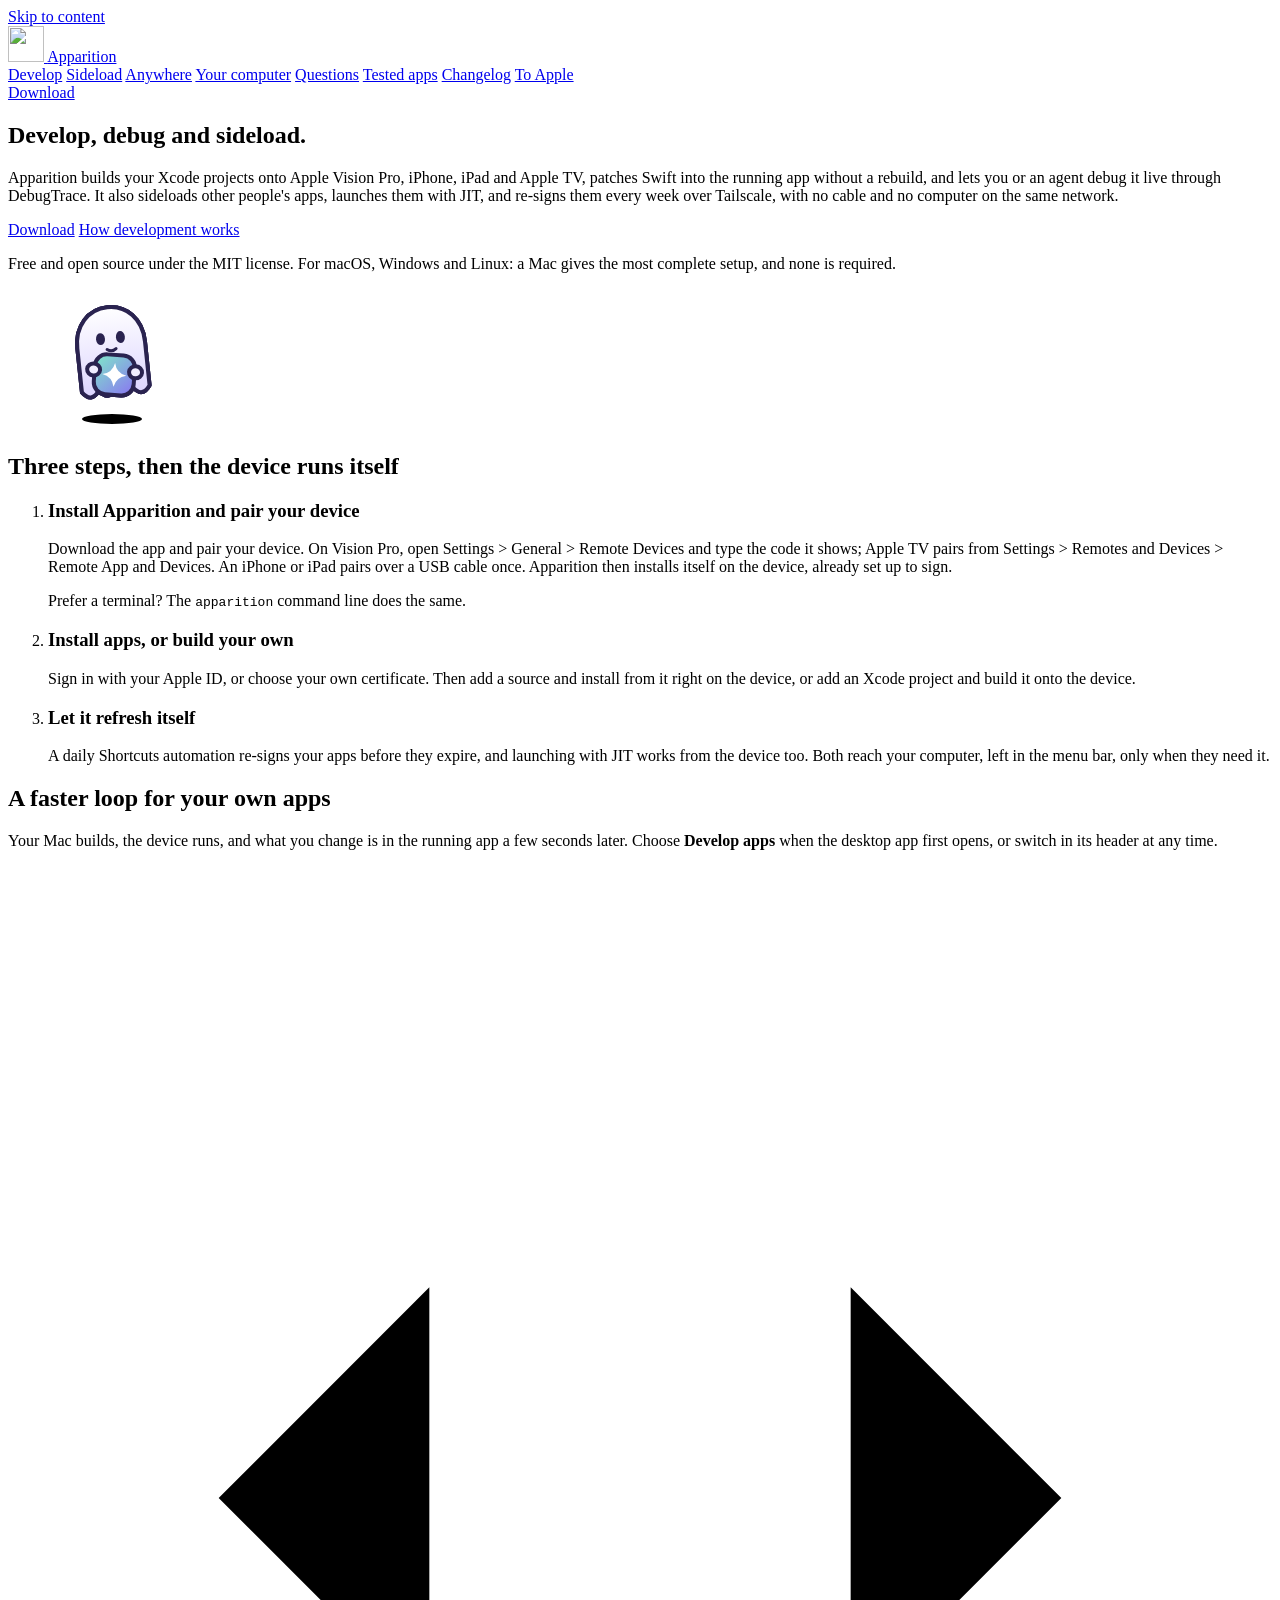
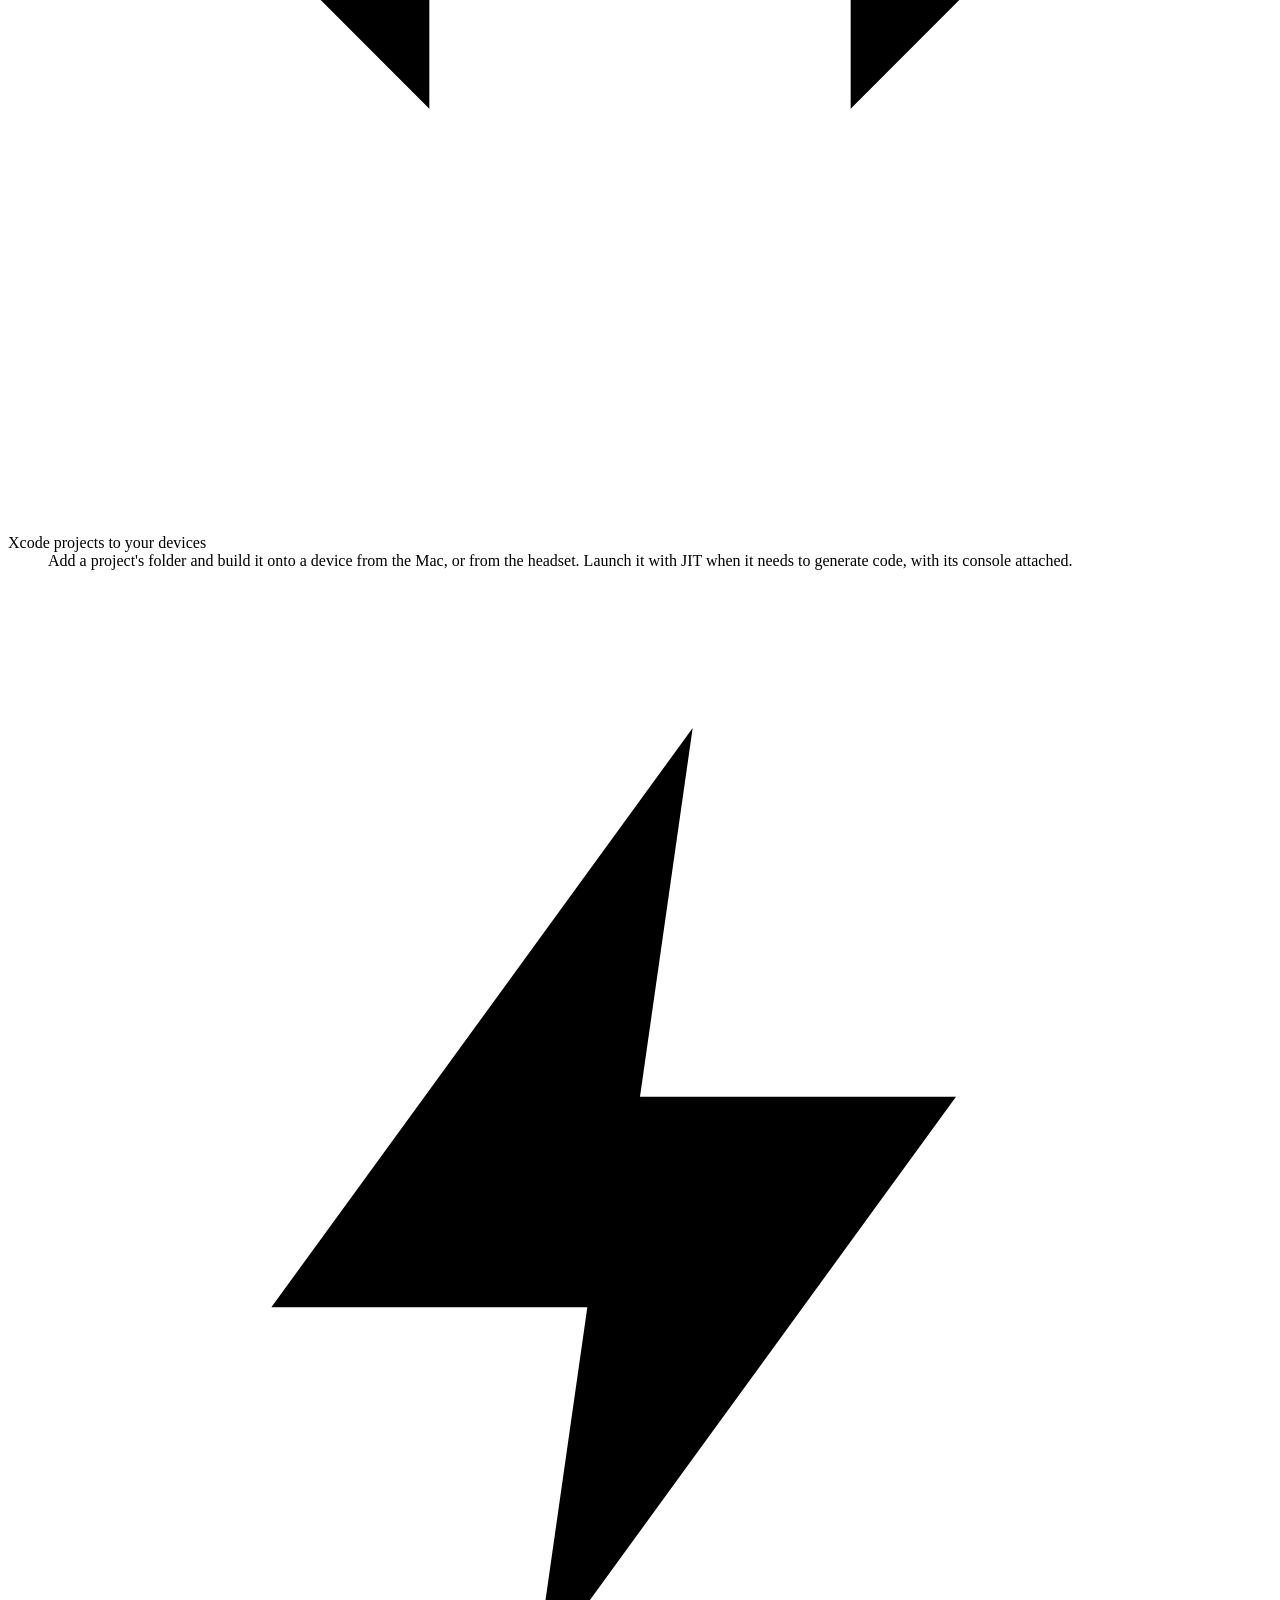
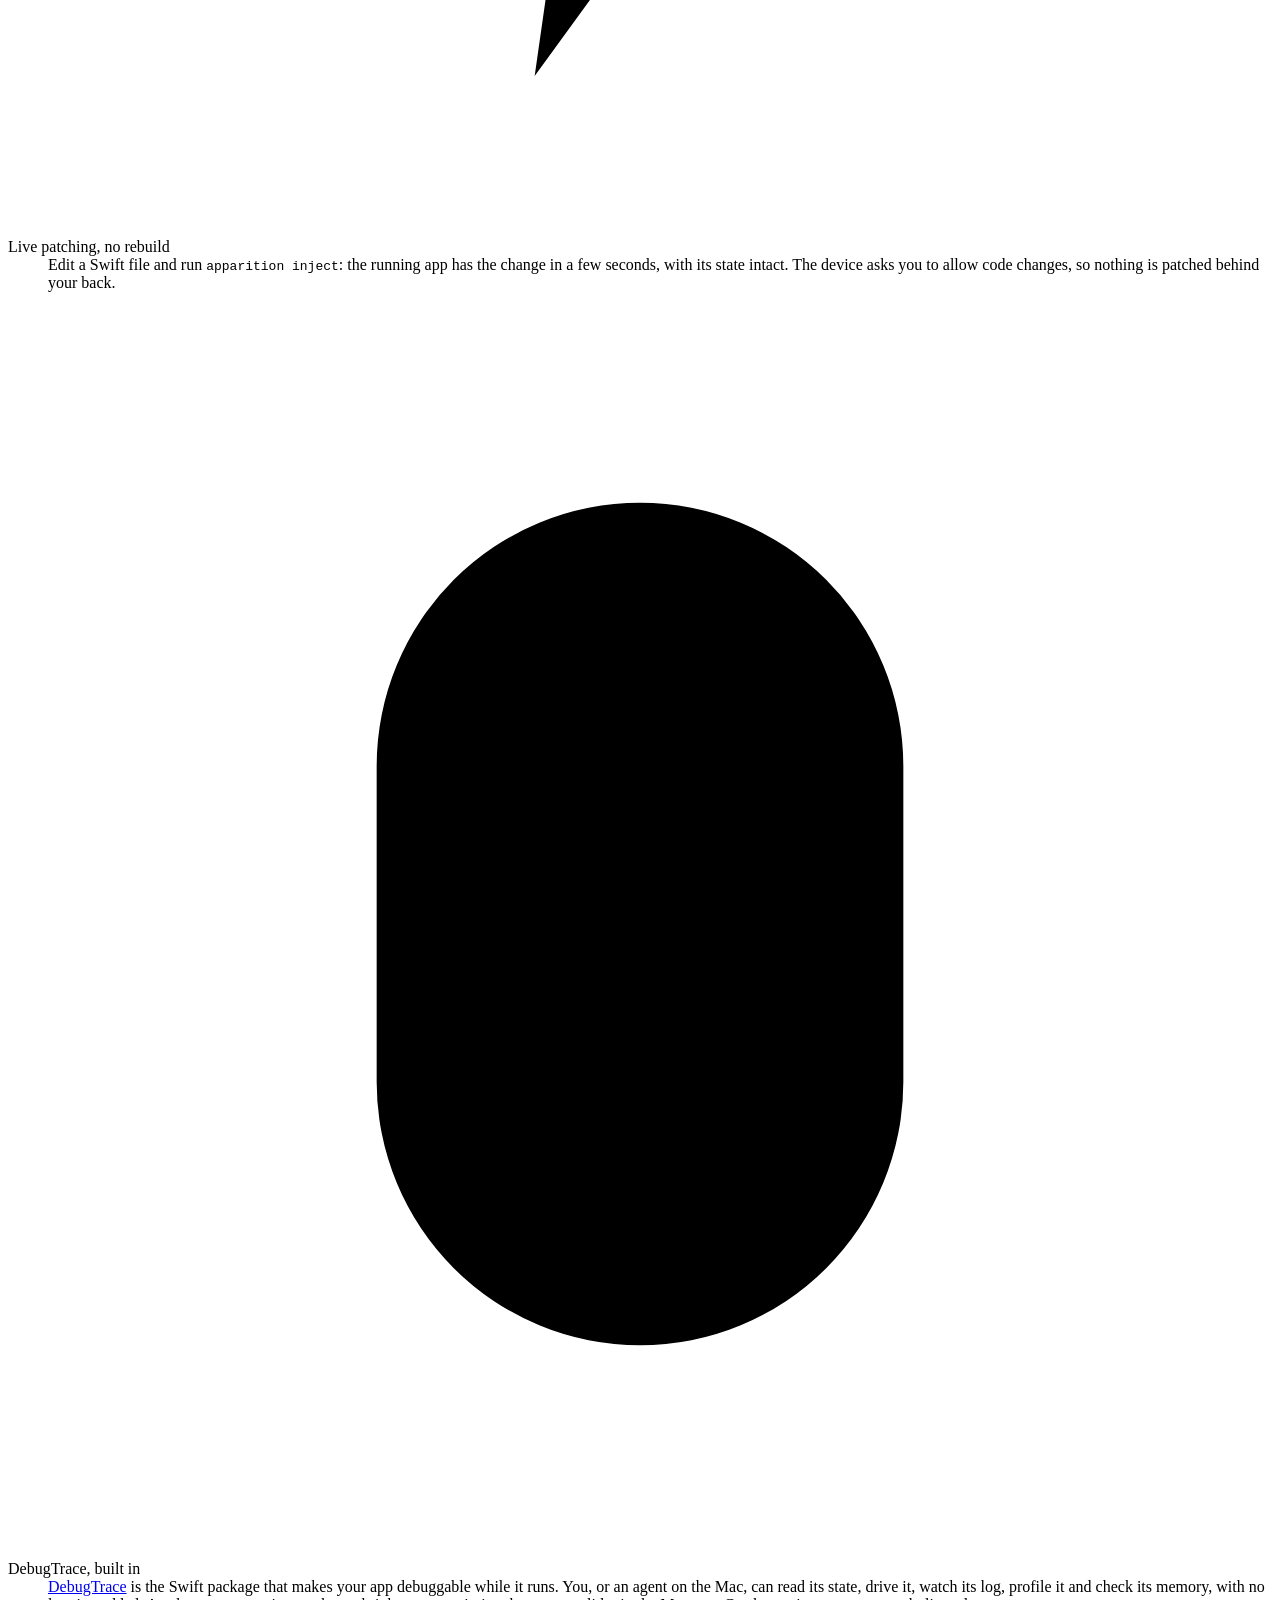
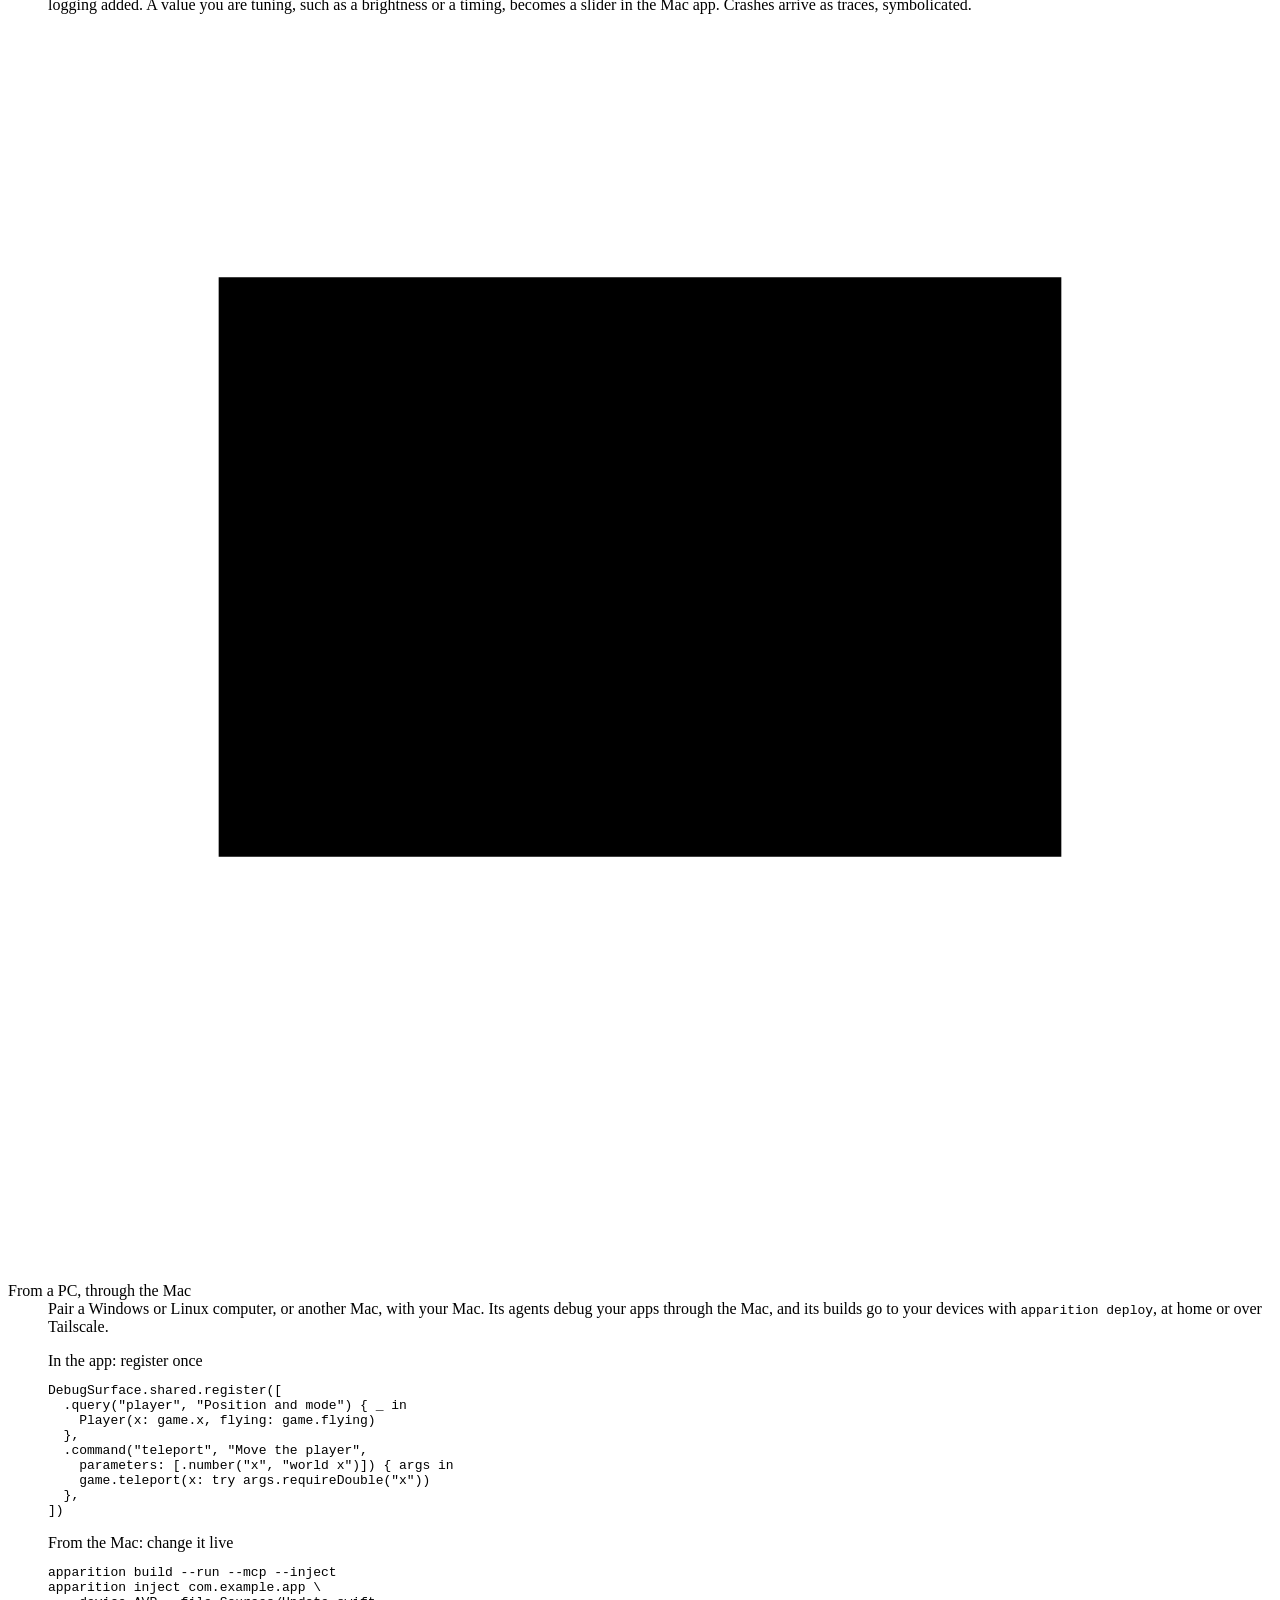
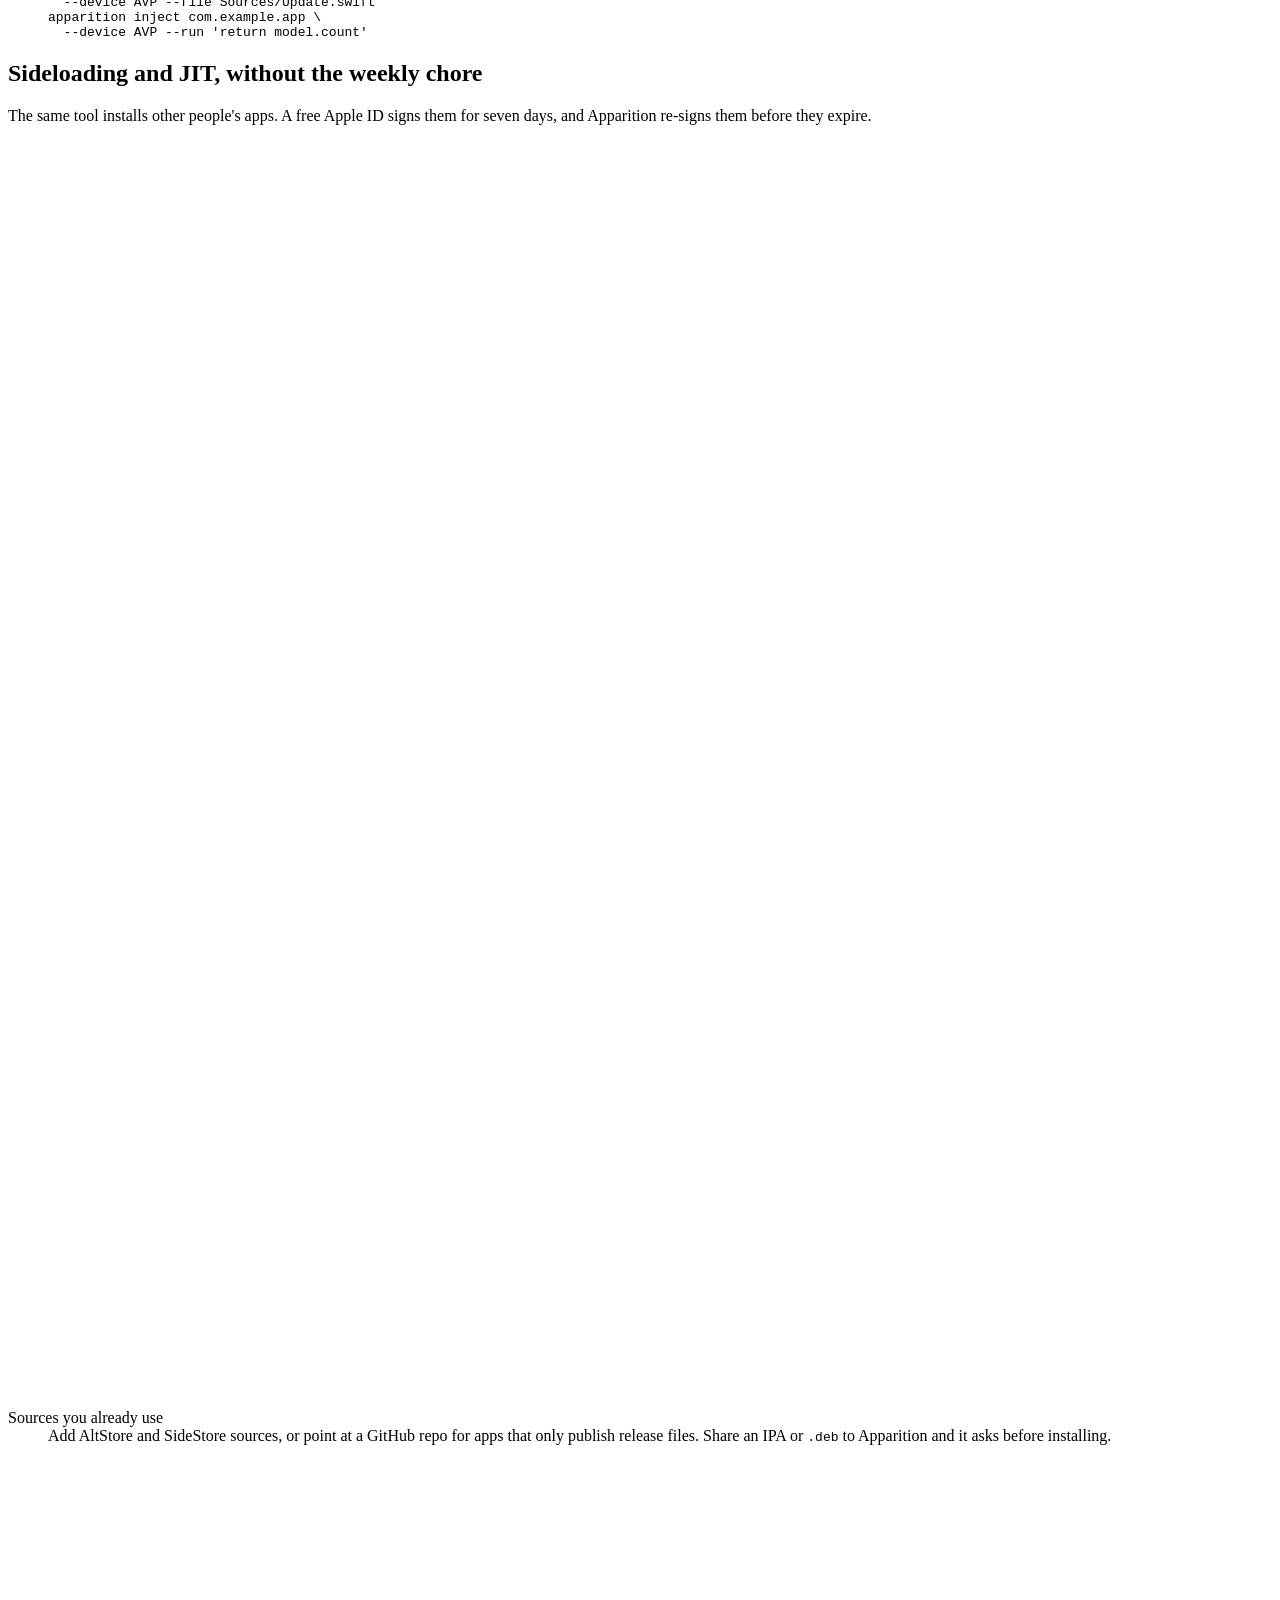
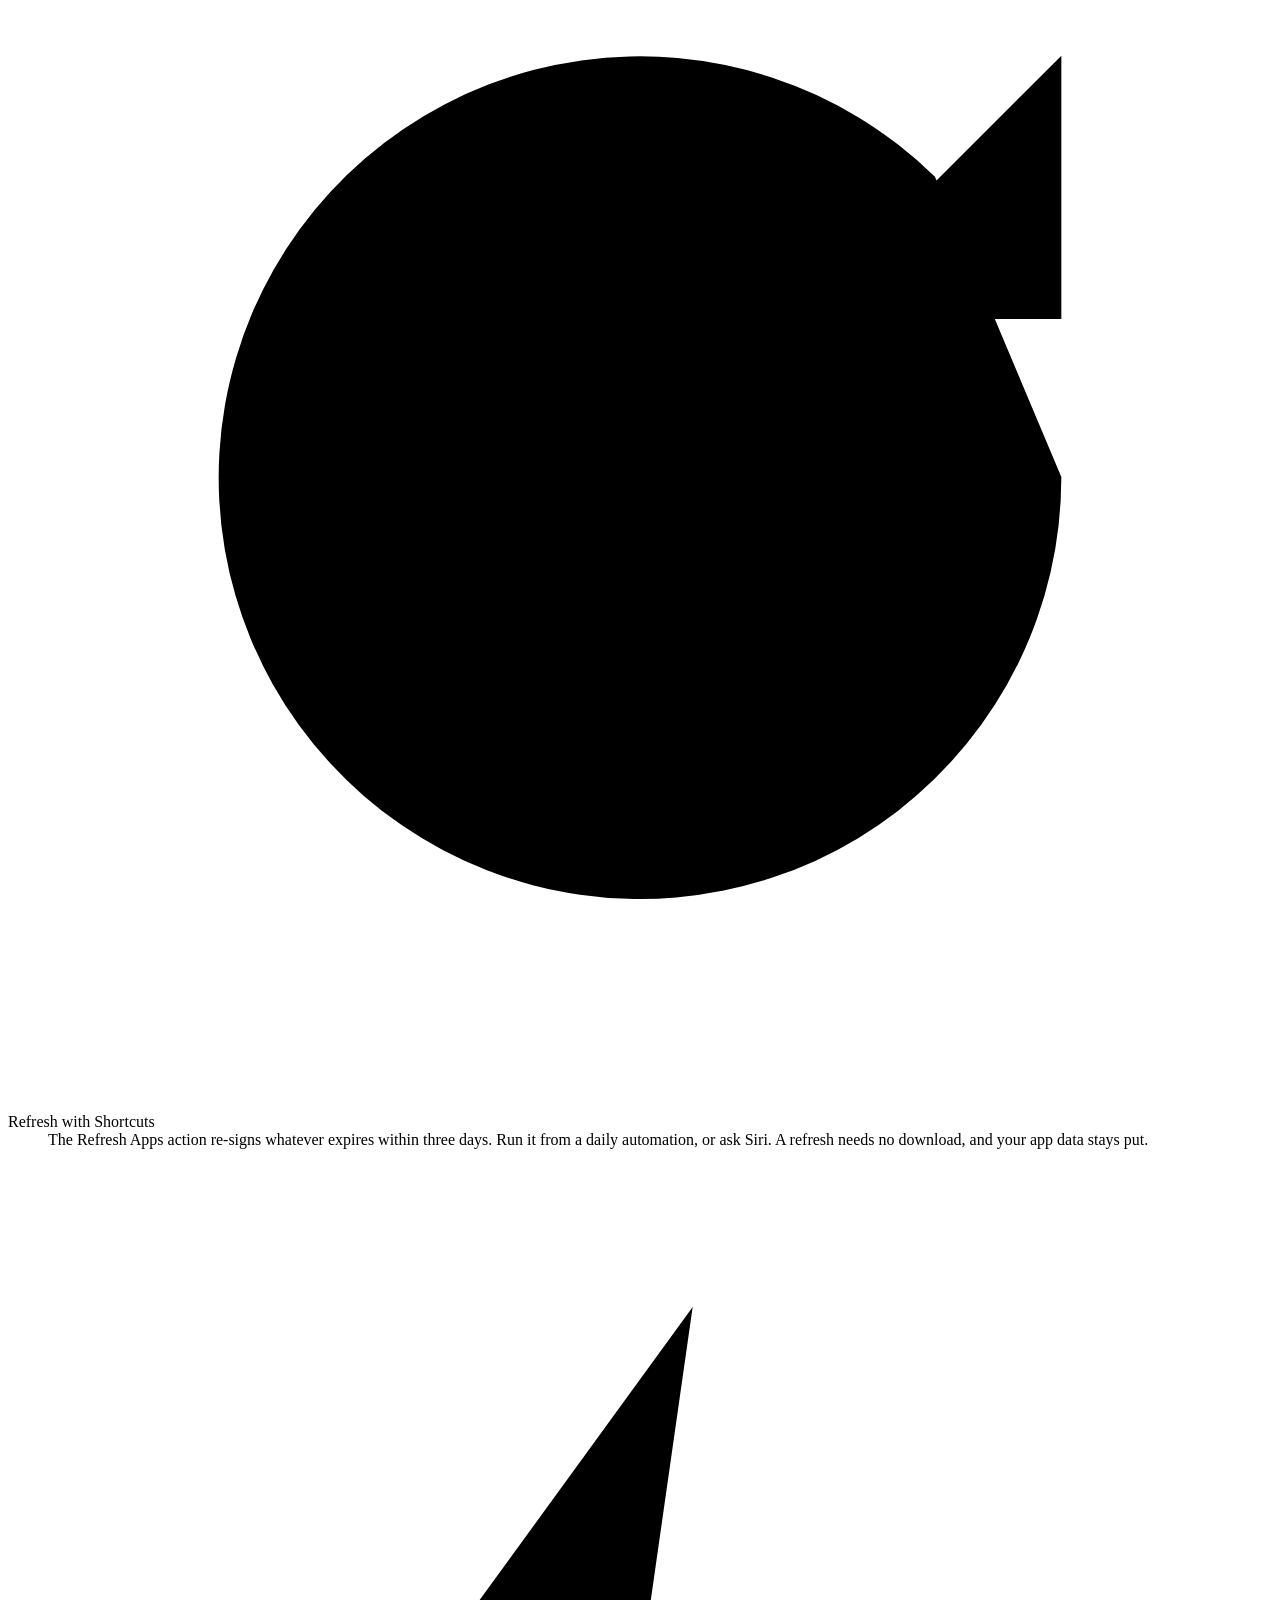
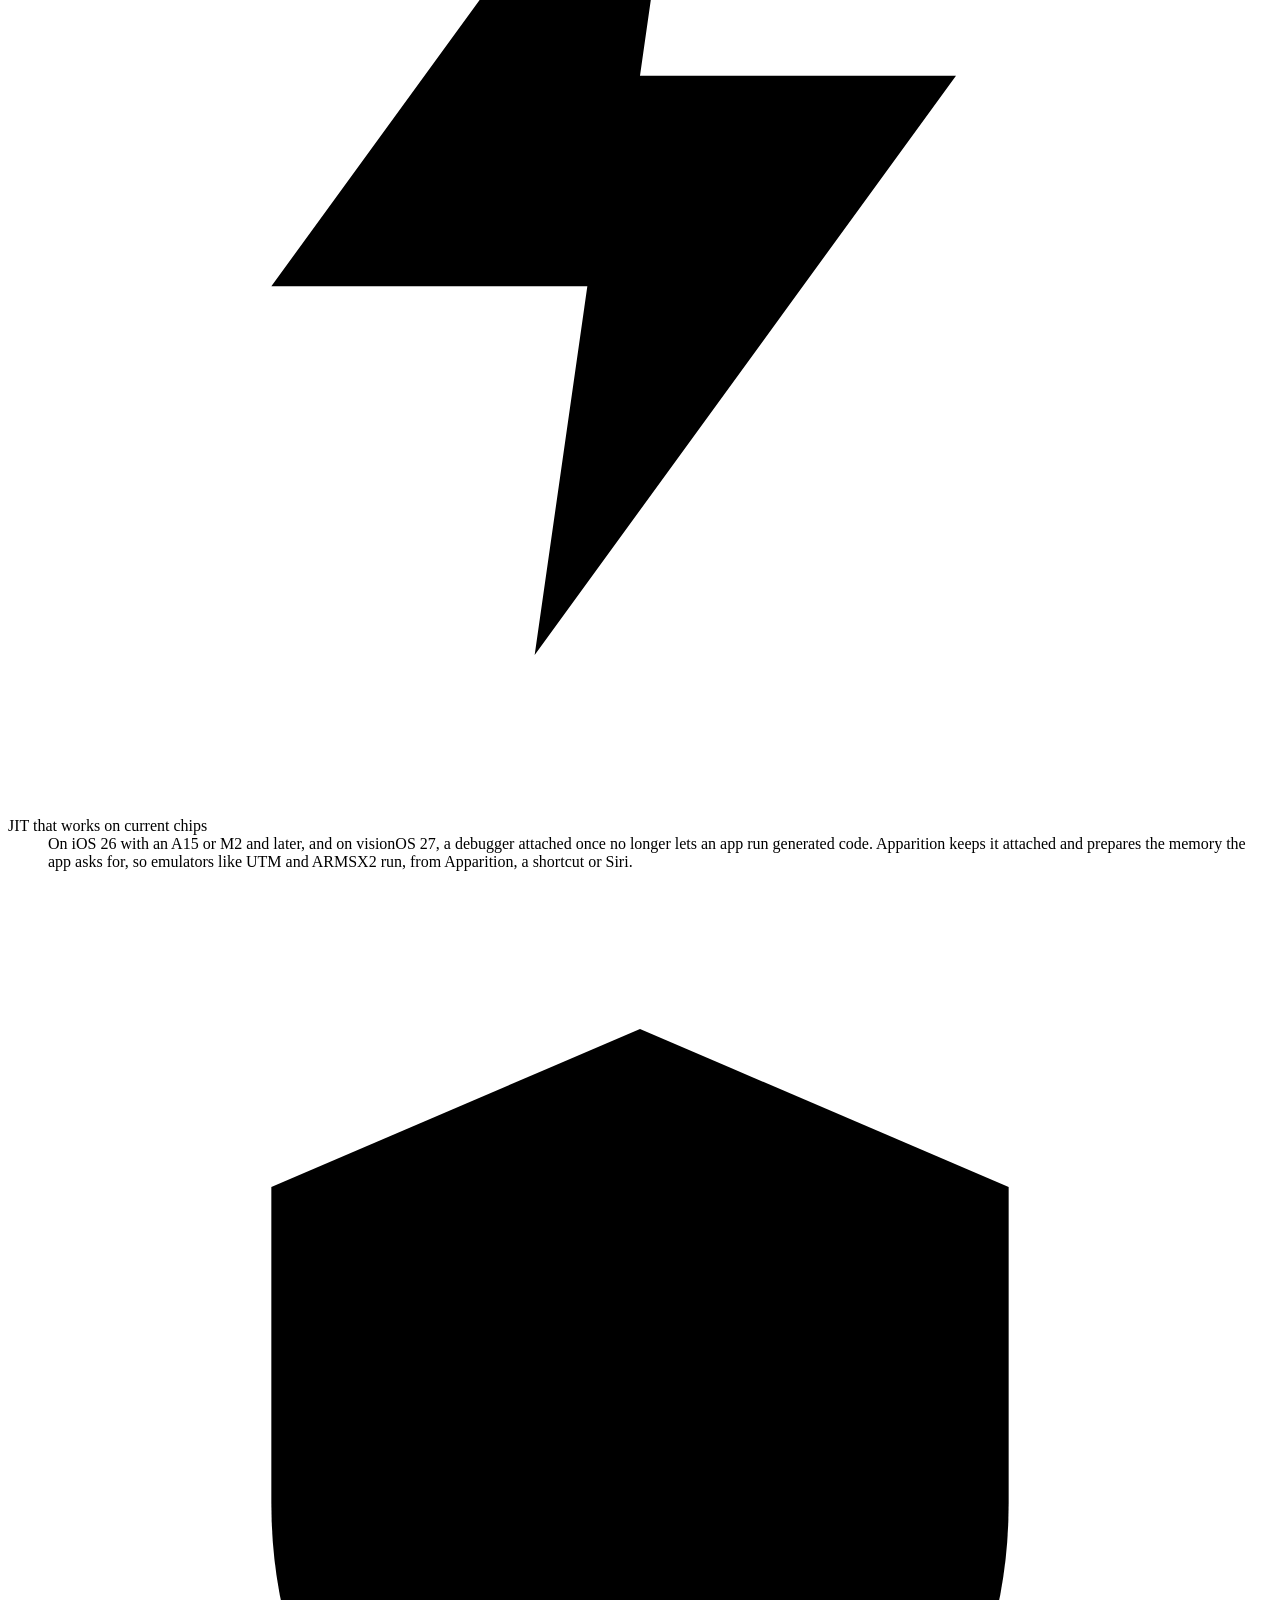
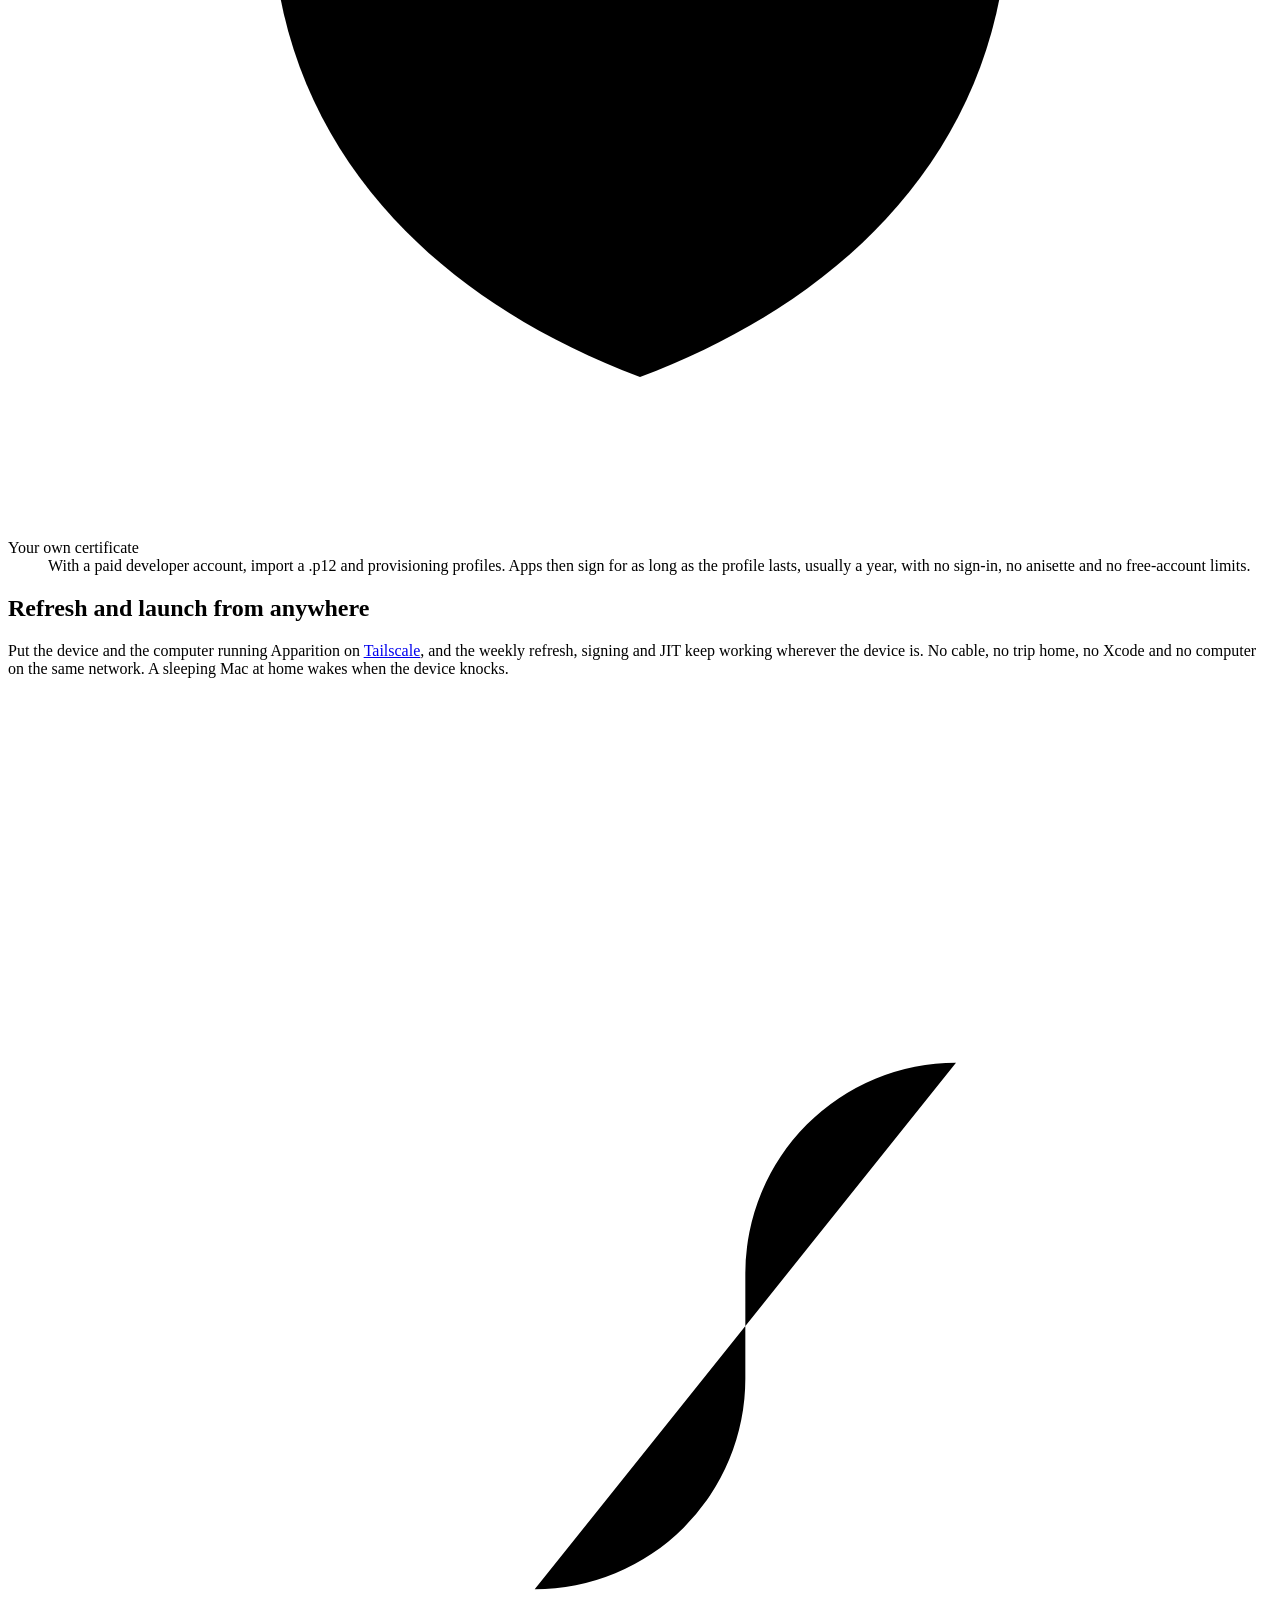
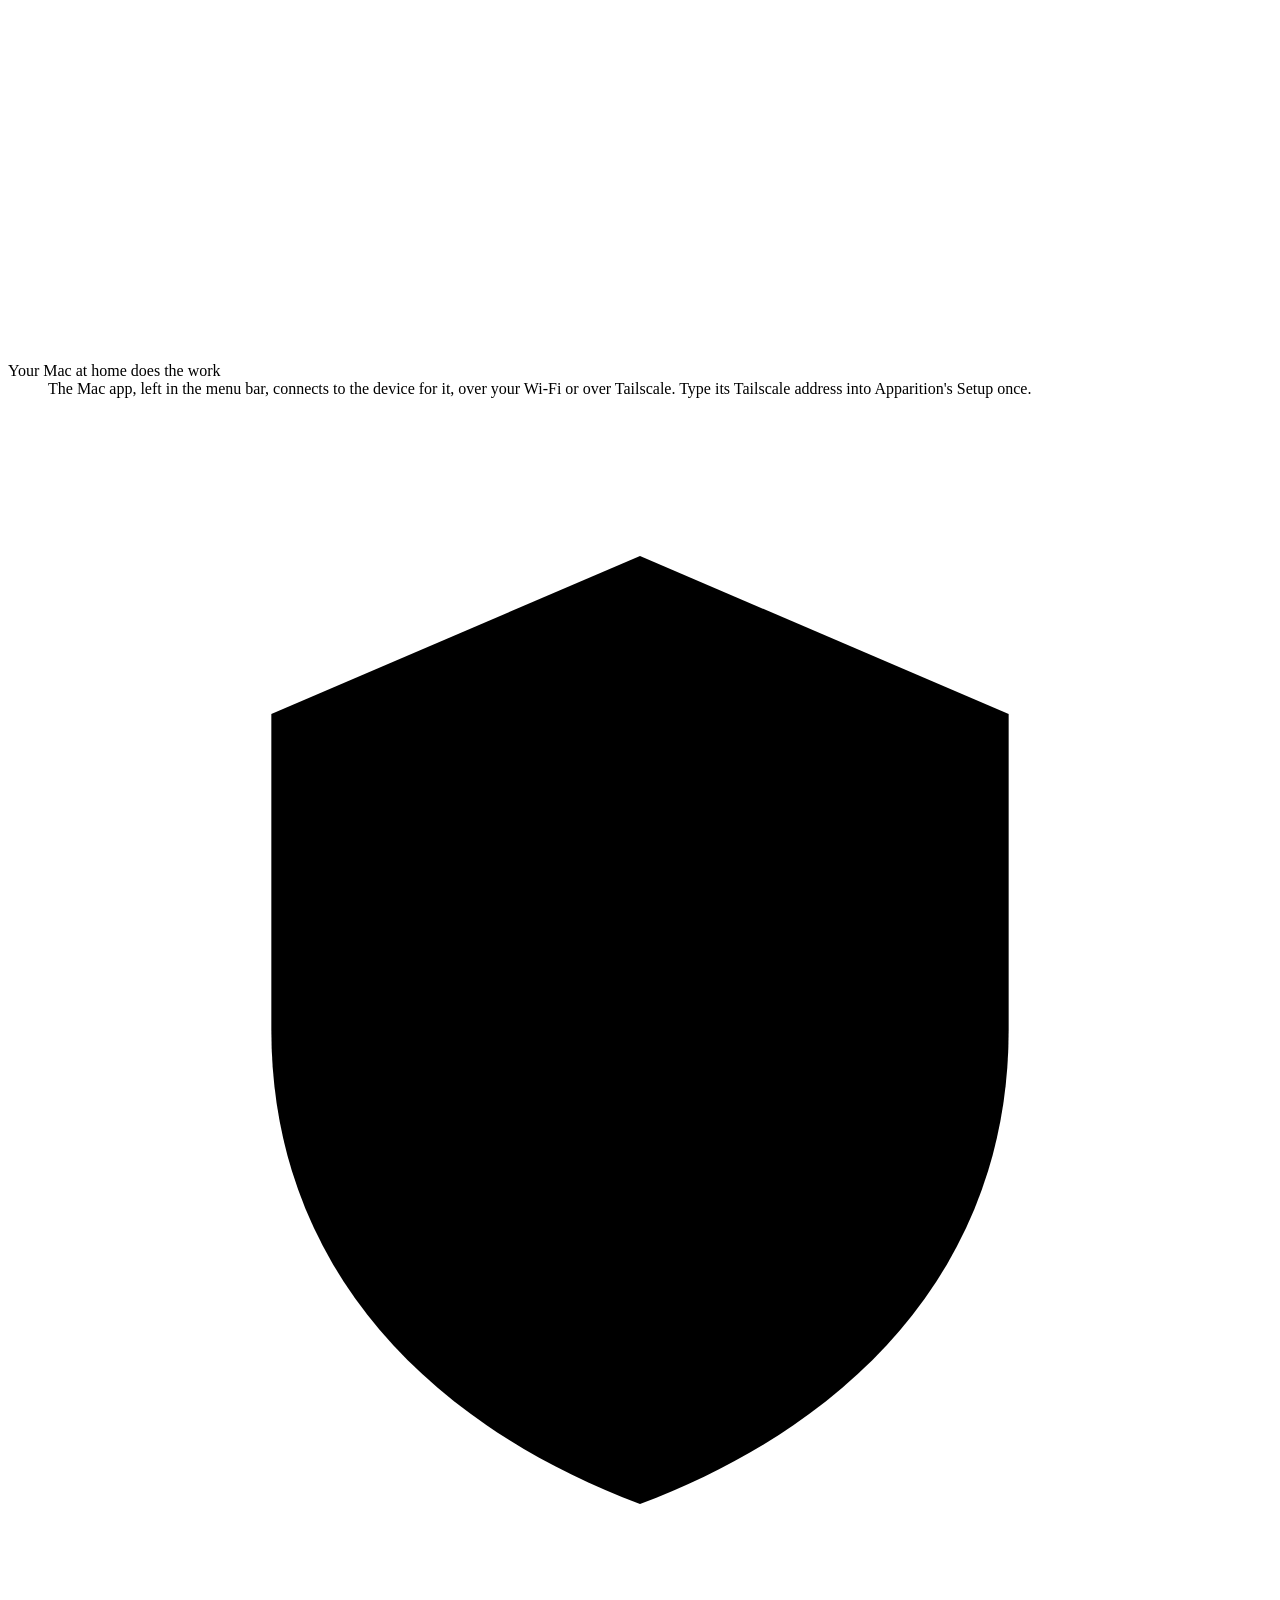
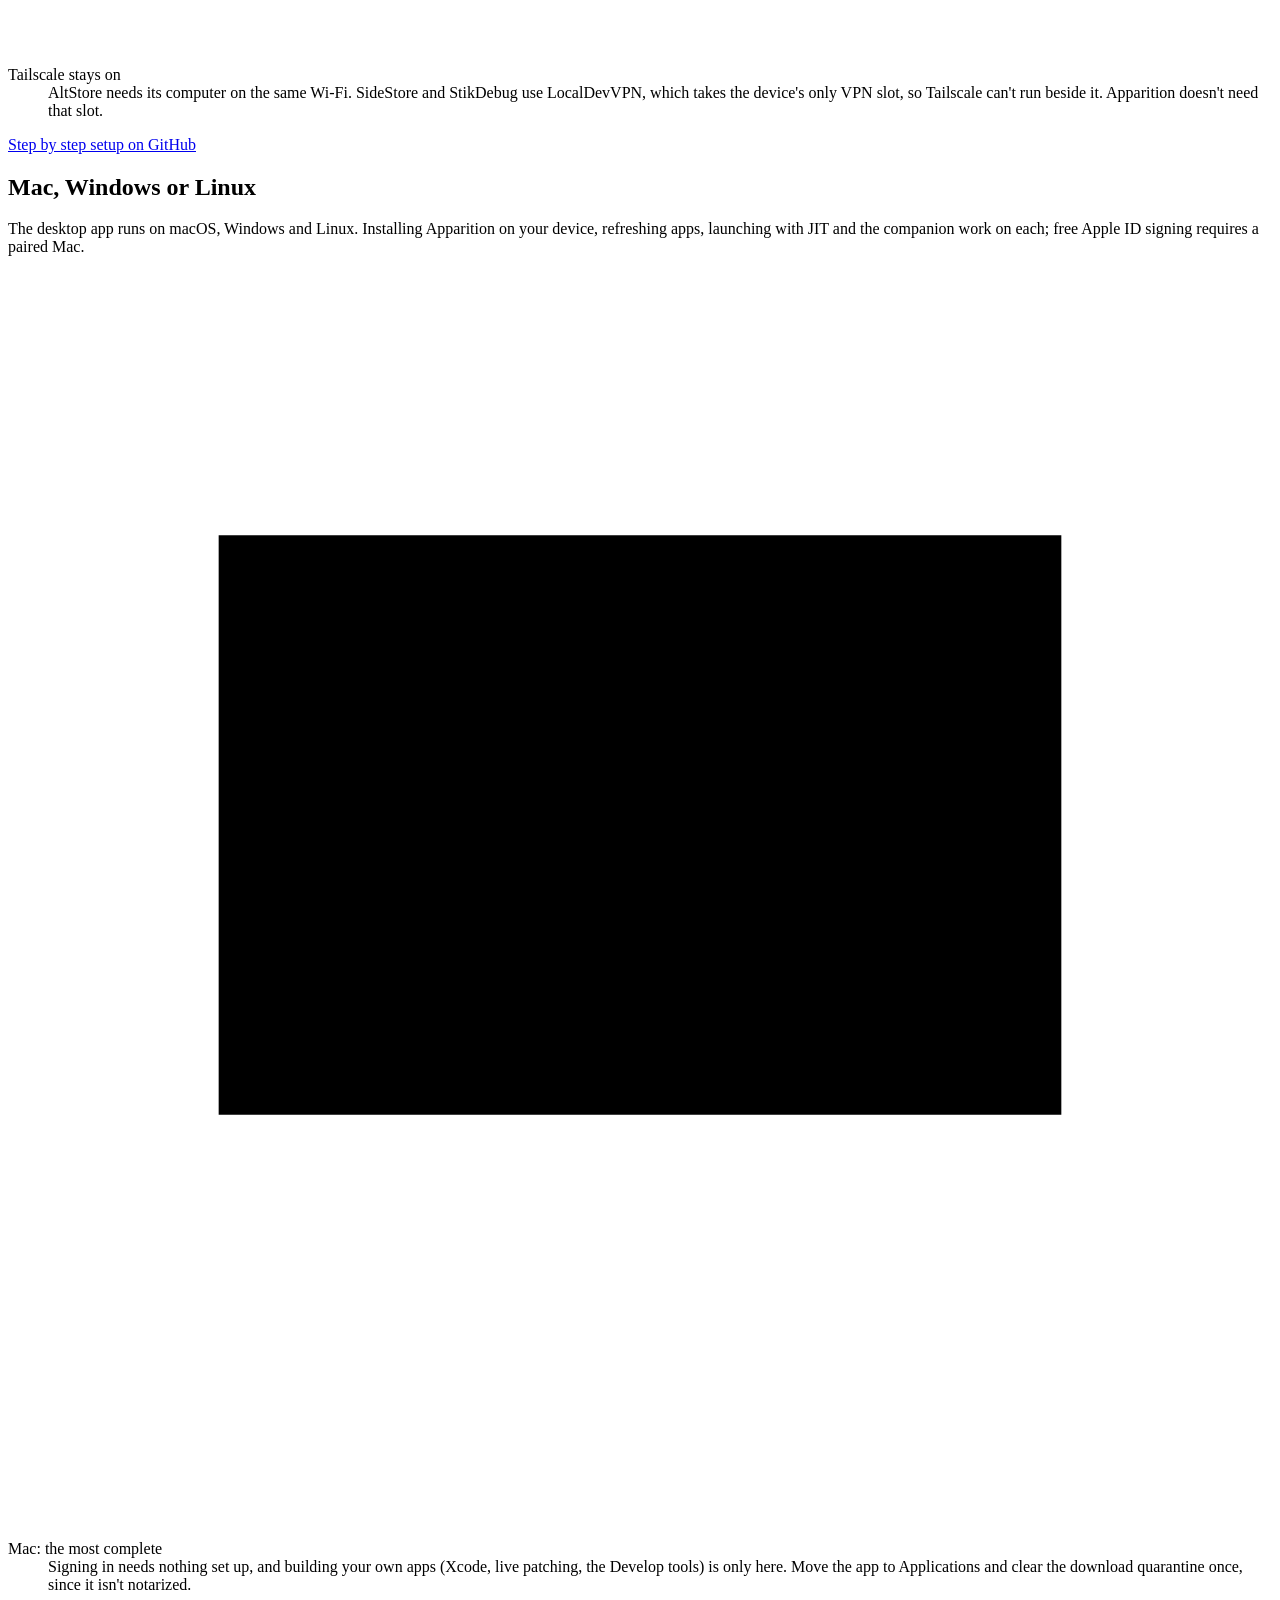
==== commit dadab765: "Require a Mac for free Apple ID sign-in" ====
--- a/Website/index.html
+++ b/Website/index.html
@@ -4,12 +4,12 @@
 <meta charset="utf-8">
 <meta name="viewport" content="width=device-width, initial-scale=1">
 <title>Apparition: develop, debug and sideload</title>
-<meta name="description" content="Apparition is an open-source developer tool for Apple Vision Pro, iPhone, iPad and Apple TV. Build your Xcode projects onto the device, patch Swift into the running app and debug it live with DebugTrace, then sideload apps, launch them with JIT and refresh them every week over Tailscale.">
+<meta name="description" content="Apparition is an open-source developer tool for Apple Vision Pro, iPhone, iPad and Apple TV, with a desktop app for macOS, Windows and Linux. Build your Xcode projects onto the device, patch Swift into the running app and debug it live with DebugTrace, then sideload apps, launch them with JIT and refresh them every week over Tailscale.">
 <meta name="color-scheme" content="dark light">
 <meta name="theme-color" content="#15122B" media="(prefers-color-scheme: dark)">
 <meta name="theme-color" content="#EEEDF7" media="(prefers-color-scheme: light)">
 <meta property="og:title" content="Apparition">
-<meta property="og:description" content="Develop, debug and sideload on Vision Pro, iPhone, iPad and Apple TV: live patching, DebugTrace, JIT and weekly refreshes over Tailscale.">
+<meta property="og:description" content="Develop, debug and sideload on Vision Pro, iPhone, iPad and Apple TV from a Mac, Windows or Linux computer: live patching, DebugTrace, JIT and weekly refreshes over Tailscale.">
 <meta property="og:image" content="https://apparition.illixion.com/apple-touch-icon.png">
 <meta property="og:url" content="https://apparition.illixion.com/">
 <link rel="icon" href="/favicon.svg" type="image/svg+xml">
@@ -17,7 +17,7 @@
 <link rel="apple-touch-icon" href="/apple-touch-icon.png">
 <link rel="preload" href="/fonts/Fraunces-Soft.woff2" as="font" type="font/woff2" crossorigin>
 <link rel="stylesheet" href="/site.css?v=d8b050d500">
-<script src="/site.js?v=7a7fd050ee" defer></script>
+<script src="/site.js?v=c95d966efa" defer></script>
 <script src="https://stats.illixion.com/t.js" defer data-website-id="c73f2046-1853-4b76-8dfb-e9447638be04" data-domains="apparition.illixion.com"></script>
 <script src="/engaged.js" defer></script>
 </head>
@@ -198,7 +198,7 @@
 
   <section id="computers" class="computers" aria-labelledby="computers-title">
     <h2 id="computers-title">Mac, Windows or Linux</h2>
-    <p class="section-note">The desktop app runs on all three, and installing Apparition on your device, refreshing apps, launching with JIT and the companion work the same on each, with no Mac involved. A Mac is the most complete and most stable setup; Windows and Linux are fully supported, and we keep them working.</p>
+    <p class="section-note">The desktop app runs on macOS, Windows and Linux. Installing Apparition on your device, refreshing apps, launching with JIT and the companion work on each; free Apple ID signing requires a paired Mac.</p>
     <dl class="feature-list">
       <div>
         <dt><svg class="glyph" viewBox="0 0 24 24" aria-hidden="true"><path d="M4 5h16v11H4zM9 20h6M12 16v4"/></svg>Mac: the most complete</dt>
@@ -206,11 +206,11 @@
       </div>
       <div>
         <dt><svg class="glyph" viewBox="0 0 24 24" aria-hidden="true"><path d="M4 5h16v11H4zM9 20h6M12 16v4"/></svg>Windows</dt>
-        <dd>Download the zip, unzip it to a folder you can write to and open <code>Apparition.exe</code>; SmartScreen may ask you to choose More info, then Run anyway. For an iPhone or iPad over USB, install Apple Devices (or iTunes) first; a Vision Pro or Apple TV pairs over Wi-Fi. To sign in with a free Apple ID with no Mac, give a third-party anisette server's address; or pair with a Mac running Apparition. A paid account's certificate needs neither. Windows on ARM works too.</dd>
+        <dd>Run Apparition Setup and choose Only me, or Everyone on this PC, which adds a background service that serves your devices with nobody signed in. Either way it lets your devices through Windows' firewall, so you aren't asked about it. SmartScreen may ask you to choose More info, then Run anyway. The zip is there too, to unzip anywhere. For an iPhone or iPad over USB, install Apple Devices (or iTunes) first; a Vision Pro or Apple TV pairs over Wi-Fi. To sign in with a free Apple ID, pair with a Mac running Apparition. A paid account's certificate needs no sign-in. Windows on ARM works too.</dd>
       </div>
       <div>
         <dt><svg class="glyph" viewBox="0 0 24 24" aria-hidden="true"><path d="M4 5h16v11H4zM9 20h6M12 16v4"/></svg>Linux</dt>
-        <dd>Download the .deb (Debian, Ubuntu) or the AppImage for your CPU, x64 or ARM64. For an iPhone or iPad over USB, install and start <code>usbmuxd</code>. To sign in with a free Apple ID with no Mac, Apparition's own Android anisette needs nothing set up; or give a third-party server's address, or pair with a Mac.</dd>
+        <dd>Download the .deb (Debian, Ubuntu) or the AppImage for your CPU, x64 or ARM64. For an iPhone or iPad over USB, install and start <code>usbmuxd</code>. To sign in with a free Apple ID, pair with a Mac running Apparition.</dd>
       </div>
     </dl>
     <div class="qa">
@@ -222,8 +222,8 @@
   </section>
 
   <section id="mac" class="mac" aria-labelledby="mac-title">
-    <h2 id="mac-title">Signing in with a free Apple ID: we recommend your own Mac</h2>
-    <p class="section-note">Since October 2026, Apple gives free-account signing only to a sign-in that ends as a Mac's, and it checks the anisette, the data that identifies the computer, closely. We recommend taking it from a Mac you own, as Xcode does: no one can take it away, nothing about your sign-in goes to a third party, and it behaves as Apple's own tools do. It is a recommendation, not a requirement: on macOS and Linux, Apparition can also make its own Android anisette, which passed a full sign-in on 12 November 2026, and third-party servers still work.</p>
+    <h2 id="mac-title">Signing in with a free Apple ID requires a Mac</h2>
+    <p class="section-note">Free Apple ID signing requires a Mac. Apparition gets anisette from macOS on a Mac you own, as Xcode does: nothing about your sign-in goes to a third party, and it behaves as Apple's own tools do. Pair your Windows or Linux computer with a Mac running Apparition to sign in through it.</p>
     <dl class="feature-list">
       <div>
         <dt><svg class="glyph" viewBox="0 0 24 24" aria-hidden="true"><path d="M4 5h16v11H4zM9 20h6M12 16v4"/></svg>A Mac on macOS 26 or earlier: the best</dt>
@@ -233,24 +233,12 @@
         <dt><svg class="glyph" viewBox="0 0 24 24" aria-hidden="true"><path d="M8 12h8M12 8v8M4 6a2 2 0 0 1 2-2h12a2 2 0 0 1 2 2v12a2 2 0 0 1-2 2H6a2 2 0 0 1-2-2z"/></svg>macOS 27: a small VM</dt>
         <dd>On macOS 27, the Mac keeps its anisette to itself. On an Apple-silicon Mac, Apparition makes a small macOS 26 virtual machine for it: one button, no administrator password, no security cost to the Mac you use. The limit: a VM's sign-ins confirm by SMS only, with no push to your devices.</dd>
       </div>
-      <div>
-        <dt><svg class="glyph" viewBox="0 0 24 24" aria-hidden="true"><path d="M12 3l7 3v6c0 4.5-3 7-7 9-4-2-7-4.500-7-9V6z"/><path d="M9 9l6 6M15 9l-6 6"/></svg>macOS 27 with SIP and AMFI off</dt>
-        <dd>Should work on real hardware, and should get the device push, though we haven't tested it. It lowers the Mac's security, Apparition doesn't do it for you, and we don't recommend it on a Mac you use for anything else.</dd>
-      </div>
-      <div>
-        <dt><svg class="glyph" viewBox="0 0 24 24" aria-hidden="true"><path d="M7 4h10v16H7zM10 17h4"/></svg>Apparition's own Android anisette</dt>
-        <dd>On macOS and Linux with no Mac at all, and nothing to install or run: Apparition fetches Apple Music's Android libraries from Apple on first use and runs them itself. Apple has turned this kind of anisette away before and let it back, so it can stop working. It serves sign-ins on that computer; your devices' refreshes through the companion still need a Mac's anisette or a third-party server. Not on Windows.</dd>
-      </div>
-      <div>
-        <dt><svg class="glyph" viewBox="0 0 24 24" aria-hidden="true"><path d="M3 17h7M14 7h7M10 17a4 4 0 0 0 4-4v-2a4 4 0 0 1 4-4"/></svg>A third-party anisette server</dt>
-        <dd>Still works, on any computer with no Mac at all. Give the address of any anisette v3 server in Settings and use Check server to see what it serves. We don't provide or recommend one, so you trust whoever runs it, and Apple decides what it accepts: a public Android-based server passed a full sign-in on 12 November 2026.</dd>
-      </div>
     </dl>
 
     <div class="qa">
       <details>
         <summary>Works with any computer, or none</summary>
-        <p>Installing, refreshing, launching with JIT and the companion run on macOS, Windows and Linux, with no Mac. For a free Apple ID's sign-in, a Windows computer pairs with a Mac running Apparition or uses a third-party anisette server's address; a Mac or Linux computer can also use Apparition's own. On iPhone, iPad and Vision Pro, LocalDevVPN can stand in for the companion with no computer at all, though it takes the device's only VPN slot.</p>
+        <p>Installing, refreshing, launching with JIT and the companion run on macOS, Windows and Linux. Free Apple ID sign-in requires a Mac; Windows and Linux computers pair with it to sign in. On iPhone, iPad and Vision Pro, LocalDevVPN can stand in for the companion with no computer at all, though it takes the device's only VPN slot.</p>
       </details>
     </div>
   </section>
@@ -260,7 +248,7 @@
     <div class="qa">
       <details open>
         <summary>What do I need?</summary>
-        <p>An Apple Vision Pro, iPhone, iPad or Apple TV, and a computer to install Apparition: a Mac, a Windows PC or a Linux machine. To sign apps you need an Apple ID (a spare free one is best) or your own developer certificate, and for a free Apple ID an anisette source: a Mac you own, Apparition's own Android anisette on macOS or Linux, or a third-party server. Building your own apps needs Xcode on a Mac.</p>
+        <p>An Apple Vision Pro, iPhone, iPad or Apple TV, and a computer to install Apparition: a Mac, a Windows PC or a Linux machine. Free Apple ID sign-in requires a Mac running Apparition; Windows and Linux computers pair with it to sign in. A paid developer certificate needs no sign-in. Building your own apps needs Xcode on a Mac.</p>
       </details>
       <details>
         <summary>What is DebugTrace, and do I have to use it?</summary>
